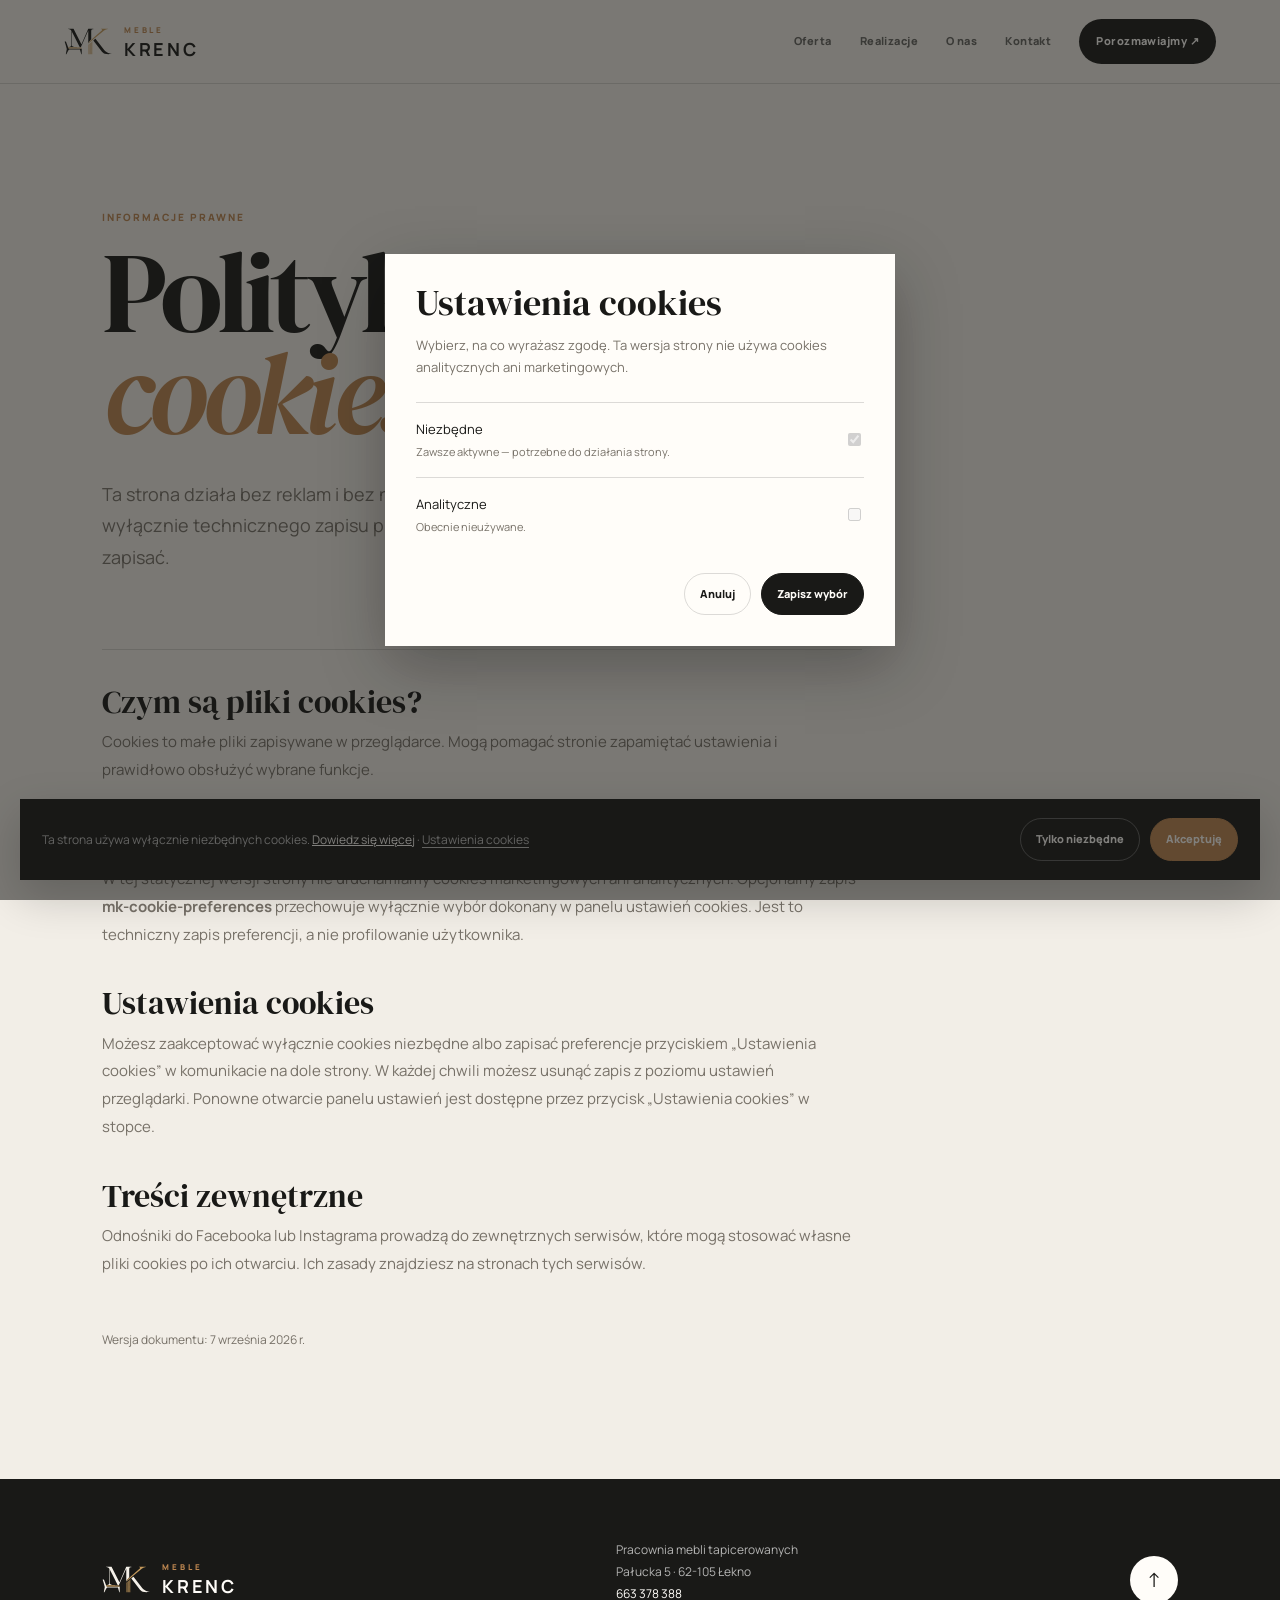
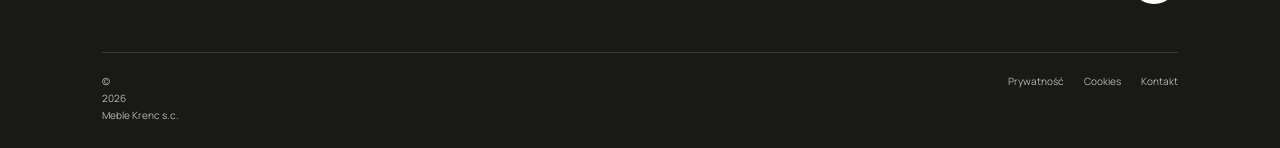
==== cookies.html @ d619978a "create editorial proposal" ====
<!doctype html>
<html lang="pl">
<head>
  <meta charset="utf-8" /><meta name="viewport" content="width=device-width, initial-scale=1" /><meta name="theme-color" content="#f2eee7" />
  <title>Cookies — Meble Krenc</title><link rel="icon" href="assets/favicon.svg" type="image/svg+xml" /><link rel="stylesheet" href="style.css" /><script defer src="app.js"></script>
</head>
<body>
  <a class="skip" href="#main">Przejdź do treści</a>
  <header class="header"><a class="brand" href="index.html" aria-label="Meble Krenc — strona główna"><img src="assets/logo.svg" alt="" /><span><small>MEBLE</small><strong>KRENC</strong></span></a><button class="menu" type="button" aria-expanded="false" aria-controls="nav"><i></i><i></i><span class="sr-only">Menu</span></button><nav id="nav" class="nav" aria-label="Główna nawigacja"><a href="oferta.html">Oferta</a><a href="realizacje.html">Realizacje</a><a href="o-nas.html">O nas</a><a href="kontakt.html">Kontakt</a><a class="nav-cta" href="kontakt.html">Porozmawiajmy <b>↗</b></a></nav></header>
  <main id="main" class="legal section"><p class="section-kicker">Informacje prawne</p><h1>Polityka<br /><em>cookies.</em></h1><p class="legal-lead">Ta strona działa bez reklam i bez narzędzi analitycznych. Używamy wyłącznie technicznego zapisu preferencji, jeśli zdecydujesz się je zapisać.</p><div class="legal-body"><h2>Czym są pliki cookies?</h2><p>Cookies to małe pliki zapisywane w przeglądarce. Mogą pomagać stronie zapamiętać ustawienia i prawidłowo obsłużyć wybrane funkcje.</p><h2>Jakich cookies używamy?</h2><p>W tej statycznej wersji strony nie uruchamiamy cookies marketingowych ani analitycznych. Opcjonalny zapis <strong>mk-cookie-preferences</strong> przechowuje wyłącznie wybór dokonany w panelu ustawień cookies. Jest to techniczny zapis preferencji, a nie profilowanie użytkownika.</p><h2>Ustawienia cookies</h2><p>Możesz zaakceptować wyłącznie cookies niezbędne albo zapisać preferencje przyciskiem „Ustawienia cookies” w komunikacie na dole strony. W każdej chwili możesz usunąć zapis z poziomu ustawień przeglądarki. Ponowne otwarcie panelu ustawień jest dostępne przez przycisk „Ustawienia cookies” w stopce.</p><h2>Treści zewnętrzne</h2><p>Odnośniki do Facebooka lub Instagrama prowadzą do zewnętrznych serwisów, które mogą stosować własne pliki cookies po ich otwarciu. Ich zasady znajdziesz na stronach tych serwisów.</p><p class="legal-date">Wersja dokumentu: 7 września 2026 r.</p></div></main>
  <footer class="footer"><div class="footer-top"><a class="brand footer-brand" href="index.html"><img src="assets/logo-light.svg" alt="" /><span><small>MEBLE</small><strong>KRENC</strong></span></a><p>Pracownia mebli tapicerowanych<br />Pałucka 5 · 62-105 Łekno<br /><a href="tel:+48663378388">663 378 388</a></p><a class="footer-arrow" href="#main" aria-label="Wróć na górę">↑</a></div><div class="footer-bottom"><span>© <span data-year></span> Meble Krenc s.c.</span><span><a href="polityka-prywatnosci.html">Prywatność</a><a href="cookies.html">Cookies</a><a href="kontakt.html">Kontakt</a></span></div></footer>
</body>
</html>
---- style.css ----
@import url('https://fonts.googleapis.com/css2?family=DM+Serif+Display:ital@0;1&family=Manrope:wght@400;500;600;700;800&display=swap');
:root{--ink:#191917;--cream:#f2eee7;--paper:#e8e1d6;--white:#fffdf9;--gold:#bd8650;--muted:#777168;--line:rgba(25,25,23,.15);--display:'DM Serif Display',Georgia,serif;--body:'Manrope',Arial,sans-serif}*{box-sizing:border-box}html{scroll-behavior:smooth}body{margin:0;color:var(--ink);background:var(--cream);font:15px/1.7 var(--body);-webkit-font-smoothing:antialiased}body.menu-open{overflow:hidden}img{display:block;width:100%;max-width:100%}a{color:inherit;text-decoration:none}button{font:inherit;cursor:pointer}.skip{position:fixed;z-index:20;top:-60px;left:18px;padding:10px 14px;color:#fff;background:var(--ink)}.skip:focus{top:18px}.sr-only{position:absolute;width:1px;height:1px;overflow:hidden;clip:rect(0,0,0,0)}.header{height:84px;position:sticky;top:0;z-index:10;display:flex;align-items:center;justify-content:space-between;padding:0 clamp(24px,5vw,72px);background:rgba(242,238,231,.94);border-bottom:1px solid var(--line);backdrop-filter:blur(16px)}.brand{display:inline-flex;align-items:center;gap:12px}.brand>img{width:48px;height:50px;object-fit:contain}.brand>span{display:flex;flex-direction:column;line-height:1}.brand small{color:var(--gold);font-size:8px;font-weight:800;letter-spacing:.35em}.brand strong{margin-top:6px;font-size:18px;letter-spacing:.15em}.nav{display:flex;align-items:center;gap:28px;font-size:11px;font-weight:800;letter-spacing:.04em}.nav>a{opacity:.65;transition:.2s}.nav>a:hover,.nav>a:focus-visible{opacity:1;color:var(--gold)}.nav-cta{padding:13px 17px!important;color:var(--white)!important;background:var(--ink);border-radius:999px;opacity:1!important}.nav-cta:hover{color:var(--white)!important;background:var(--gold)}.menu{display:none;width:44px;height:44px;padding:0;border:0;border-radius:50%;background:var(--ink)}.menu i{display:block;width:16px;height:1px;margin:5px auto;background:var(--white);transition:.2s}.menu[aria-expanded=true] i:first-child{transform:translateY(3px) rotate(45deg)}.menu[aria-expanded=true] i:nth-child(2){transform:translateY(-3px) rotate(-45deg)}.hero{display:grid;grid-template-columns:minmax(0,.9fr) minmax(420px,1.1fr);gap:clamp(30px,6vw,96px);align-items:stretch;min-height:calc(100svh - 84px);padding:clamp(52px,8vw,112px) clamp(24px,8vw,120px) 54px}.hero-copy{display:flex;flex-direction:column;justify-content:center;padding:0 0 30px}.eyebrow,.section-kicker{margin:0 0 20px;color:var(--gold);font-size:10px;font-weight:800;line-height:1;letter-spacing:.2em;text-transform:uppercase}.hero h1,.intro h2,.feature h2,.gallery-head h2,.cta h2{margin:0;font:400 clamp(60px,7.8vw,118px)/.9 var(--display);letter-spacing:-.045em}.hero h1 em,.intro h2 em,.feature h2 em,.gallery-head h2 em,.cta h2 em{color:var(--gold);font-style:italic}.lead{max-width:470px;margin:30px 0 0;color:var(--muted);font-size:16px;line-height:1.8}.actions{display:flex;align-items:center;flex-wrap:wrap;gap:22px;margin-top:34px}.button,.text-button{display:inline-flex;align-items:center;justify-content:center;gap:14px;font-size:11px;font-weight:800;letter-spacing:.02em}.button{min-height:52px;padding:15px 20px;border-radius:999px}.button b,.text-button b{font-size:17px;font-weight:400}.dark-button{color:var(--white);background:var(--ink)}.dark-button:hover{background:var(--gold)}.text-button{padding-bottom:5px;border-bottom:1px solid currentColor}.text-button:hover{color:var(--gold)}.hero-image{position:relative;min-height:540px;overflow:hidden;margin:0;background:var(--paper)}.hero-image img{height:100%;object-fit:cover}.hero-image:after{content:'';position:absolute;inset:0;background:linear-gradient(180deg,transparent 55%,rgba(16,16,14,.78))}.hero-image figcaption{position:absolute;z-index:1;right:28px;bottom:22px;left:28px;display:flex;justify-content:space-between;gap:20px;color:var(--white);font-size:10px}.hero-image figcaption strong{font-size:12px}.factbar{display:grid;grid-template-columns:repeat(4,1fr);border-top:1px solid var(--line);border-bottom:1px solid var(--line);margin:0 clamp(24px,8vw,120px)}.factbar span{padding:21px 22px;border-right:1px solid var(--line);font-size:11px}.factbar span:last-child{border-right:0}.factbar b{display:block;margin-bottom:5px;color:var(--gold);font-size:10px}.section{padding:clamp(82px,10vw,150px) clamp(24px,8vw,120px)}.intro-grid{display:grid;grid-template-columns:1.1fr .9fr;gap:50px;align-items:end}.intro h2{font-size:clamp(58px,7vw,104px)}.copy{max-width:450px}.copy p,.feature-copy>p,.gallery-head>p{margin:0;color:var(--muted);font-size:15px;line-height:1.85}.copy .text-button{margin-top:28px}.dark-section{color:var(--white);background:var(--ink)}.dark-section .section-kicker{color:#e2b27c}.service-grid{display:grid;grid-template-columns:repeat(3,1fr);margin-top:42px;border-top:1px solid rgba(255,255,255,.18);border-bottom:1px solid rgba(255,255,255,.18)}.service-grid article{min-height:300px;padding:26px 28px 25px 0;border-right:1px solid rgba(255,255,255,.18);display:flex;flex-direction:column}.service-grid article+article{padding-left:28px}.service-grid article:last-child{border:0}.service-grid article>span{color:#e2b27c;font-size:11px;font-weight:800}.service-grid h3{margin:68px 0 14px;font:400 42px/1 var(--display)}.service-grid p{max-width:310px;margin:0;color:rgba(255,255,255,.62);font-size:13px;line-height:1.75}.service-grid a{display:flex;justify-content:space-between;margin-top:auto;padding-top:22px;border-top:1px solid rgba(255,255,255,.18);font-size:11px;font-weight:800}.service-grid a b{font-size:16px;font-weight:400}.service-grid a:hover{color:#e2b27c}.feature{display:grid;grid-template-columns:1.15fr .85fr;gap:clamp(38px,8vw,120px);align-items:center}.feature-image{height:min(600px,55vw);overflow:hidden;margin:0;background:var(--paper)}.feature-image img{height:100%;object-fit:cover}.feature-copy{max-width:470px}.feature h2{margin-bottom:25px;font-size:clamp(58px,6.4vw,96px)}.feature-copy .button{margin-top:31px}.outline-button{border:1px solid var(--ink)}.outline-button:hover{color:var(--white);background:var(--ink)}.gallery-section{background:var(--paper)}.gallery-head{display:flex;justify-content:space-between;align-items:end;gap:40px;margin-bottom:48px}.gallery-head h2{font-size:clamp(58px,6.4vw,94px)}.gallery-head>p{max-width:350px}.gallery-grid{display:grid;grid-template-columns:1.15fr .85fr .85fr;grid-template-rows:260px 260px;gap:14px}.gallery-grid a{position:relative;overflow:hidden;background:var(--cream)}.gallery-grid a:first-child{grid-row:1 / 3}.gallery-grid a:nth-child(4){grid-column:2 / 4}.gallery-grid img{height:100%;object-fit:cover;transition:transform .5s}.gallery-grid a:hover img{transform:scale(1.045)}.gallery-grid span{position:absolute;top:13px;left:13px;padding:6px 8px;color:var(--ink);background:var(--white);font-size:10px;font-weight:800}.cta{display:flex;align-items:end;justify-content:space-between;gap:40px;padding:clamp(76px,9vw,130px) clamp(24px,8vw,120px);color:var(--white);background:var(--gold)}.cta h2{font-size:clamp(58px,7.4vw,112px)}.cta .light{color:var(--white)}.light-button{color:var(--ink);background:var(--white);margin-bottom:7px}.light-button:hover{background:var(--ink);color:var(--white)}.footer{padding:60px clamp(24px,8vw,120px) 24px;color:rgba(255,255,255,.68);background:var(--ink)}.footer-top{display:grid;grid-template-columns:1fr 1fr auto;gap:50px;align-items:end;padding-bottom:48px}.footer-brand{color:var(--white)}.footer-brand strong{font-size:18px}.footer-top p{margin:0;font-size:12px;line-height:1.8}.footer-top p a{color:var(--white)}.footer-arrow{width:48px;height:48px;display:grid;place-items:center;border-radius:50%;color:var(--ink);background:var(--white);font-size:20px}.footer-bottom{display:flex;justify-content:space-between;gap:24px;padding-top:20px;border-top:1px solid rgba(255,255,255,.13);font-size:10px}.footer-bottom span:last-child{display:flex;gap:20px}.footer-bottom a:hover{color:#e2b27c}.lightbox{position:fixed;z-index:30;inset:0;display:grid;place-items:center;padding:5vw;background:rgba(14,14,13,.9)}.lightbox[hidden]{display:none}.lightbox img{width:auto;max-width:90vw;height:auto;max-height:86vh;object-fit:contain}.lightbox button{position:absolute;top:22px;right:28px;border:0;color:#fff;background:none;font-size:38px;font-weight:200}@keyframes rise{to{opacity:1;transform:none}}.reveal{opacity:0;transform:translateY(20px);animation:rise .7s .1s ease forwards}.reveal-late{animation-delay:.2s}
@media(max-width:900px){.header{height:74px}.hero{grid-template-columns:1fr;min-height:0;padding:60px 32px 42px}.hero-copy{padding-bottom:0}.hero-image{height:min(630px,92vw);min-height:0}.factbar{grid-template-columns:1fr 1fr;margin:0 32px}.factbar span:nth-child(2){border-right:0}.factbar span:nth-child(-n+2){border-bottom:1px solid var(--line)}.intro-grid,.feature{grid-template-columns:1fr;gap:36px}.feature-image{height:min(560px,100vw)}.service-grid{grid-template-columns:1fr}.service-grid article,.service-grid article+article{min-height:0;padding:27px 0;border-right:0;border-bottom:1px solid rgba(255,255,255,.18)}.service-grid h3{margin-top:45px}.gallery-head{align-items:start;flex-direction:column}.gallery-grid{grid-template-columns:1fr 1fr;grid-template-rows:260px 190px 190px}.gallery-grid a:first-child{grid-column:1 / 3;grid-row:auto}.gallery-grid a:nth-child(4){grid-column:auto}.cta{align-items:start;flex-direction:column}.footer-top{grid-template-columns:1fr auto}.footer-top p{grid-column:1 / 3}}
@media(max-width:680px){.header{padding:0 18px}.brand>img{width:42px;height:46px}.brand strong{font-size:16px}.menu{display:block}.nav{position:fixed;z-index:9;inset:74px 0 0;display:flex;align-items:stretch;flex-direction:column;gap:0;padding:22px;background:var(--cream);visibility:hidden;opacity:0;pointer-events:none;transform:translateX(100%);transition:.25s}.nav.is-open{visibility:visible;opacity:1;pointer-events:auto;transform:none}.nav>a{padding:18px 0;border-bottom:1px solid var(--line);font-size:18px;opacity:1}.nav-cta{margin-top:22px;text-align:center}.hero{padding:54px 18px 34px}.hero h1{font-size:clamp(58px,16vw,78px)}.lead{font-size:14px}.actions{align-items:stretch;flex-direction:column;max-width:300px;gap:16px}.actions .button{width:100%}.factbar{margin:0 18px}.factbar span{padding:16px 13px;font-size:10px}.section{padding:78px 18px}.intro h2,.feature h2,.gallery-head h2,.cta h2{font-size:clamp(53px,15vw,74px)}.service-grid{margin-top:32px}.feature-image{height:390px}.gallery-grid{grid-template-rows:240px 150px 150px;gap:10px}.gallery-grid span{top:8px;left:8px}.cta{padding:76px 18px}.footer{padding:48px 18px 22px}.footer-top{grid-template-columns:1fr;gap:25px;padding-bottom:34px}.footer-top p{grid-column:auto}.footer-bottom{align-items:start;flex-direction:column;gap:14px}.footer-bottom span:last-child{flex-wrap:wrap;gap:10px 16px}}
@media(prefers-reduced-motion:reduce){html{scroll-behavior:auto}.reveal{animation:none;opacity:1;transform:none}.gallery-grid img{transition:none}}
.legal{min-height:calc(100vh - 84px)}.legal h1{margin:0;font:400 clamp(66px,9vw,132px)/.88 var(--display);letter-spacing:-.05em}.legal h1 em{color:var(--gold);font-style:italic}.legal-lead{max-width:620px;margin:34px 0 0;color:var(--muted);font-size:18px;line-height:1.75}.legal-body{max-width:760px;margin:76px 0 0;padding-top:35px;border-top:1px solid var(--line)}.legal-body h2{margin:38px 0 8px;font:400 32px/1.1 var(--display)}.legal-body h2:first-child{margin-top:0}.legal-body p{margin:0;color:var(--muted);line-height:1.85}.legal-body a{color:var(--gold);text-decoration:underline;text-underline-offset:3px}.legal-date{margin-top:52px!important;font-size:12px}.cookie-bar{position:fixed;z-index:25;right:20px;bottom:20px;left:20px;display:flex;align-items:center;justify-content:space-between;gap:25px;padding:19px 22px;color:var(--white);background:var(--ink);box-shadow:0 16px 45px rgba(0,0,0,.2)}.cookie-bar[hidden],.cookie-dialog[hidden]{display:none}.cookie-bar p{margin:0;color:rgba(255,255,255,.72);font-size:12px;line-height:1.5}.cookie-bar p a{color:var(--white);text-decoration:underline}.cookie-actions{display:flex;flex:none;gap:10px}.cookie-actions button{padding:11px 15px;border:1px solid rgba(255,255,255,.3);border-radius:999px;color:var(--white);background:transparent;font-size:11px;font-weight:800}.cookie-actions button:last-child{border-color:var(--gold);background:var(--gold)}.cookie-settings{position:fixed;z-index:26;inset:0;display:grid;place-items:center;padding:20px;background:rgba(25,25,23,.55)}.cookie-dialog{width:min(510px,100%);padding:31px;color:var(--ink);background:var(--white);box-shadow:0 20px 60px rgba(0,0,0,.28)}.cookie-dialog h2{margin:0;font:400 36px/1 var(--display)}.cookie-dialog>p{margin:13px 0 24px;color:var(--muted);font-size:13px}.cookie-row{display:flex;align-items:center;justify-content:space-between;padding:15px 0;border-top:1px solid var(--line);font-size:13px}.cookie-row small{display:block;margin-top:3px;color:var(--muted);font-size:11px}.cookie-row input{accent-color:var(--gold)}.cookie-dialog .cookie-actions{justify-content:flex-end;margin-top:21px}.cookie-dialog .cookie-actions button{color:var(--ink);border-color:var(--line)}.cookie-dialog .cookie-actions button:last-child{color:var(--white);border-color:var(--ink);background:var(--ink)}.cookie-open{display:inline;border:0;padding:0;color:inherit;background:none;font:inherit;text-decoration:underline;text-underline-offset:3px}@media(max-width:680px){.legal h1{font-size:clamp(59px,17vw,82px)}.legal-lead{font-size:15px}.legal-body{margin-top:55px}.cookie-bar{right:12px;bottom:12px;left:12px;align-items:stretch;flex-direction:column;gap:16px;padding:17px}.cookie-actions{display:grid;grid-template-columns:1fr 1fr}.cookie-actions button{padding:12px 8px}.cookie-dialog{padding:24px}.cookie-dialog h2{font-size:31px}}
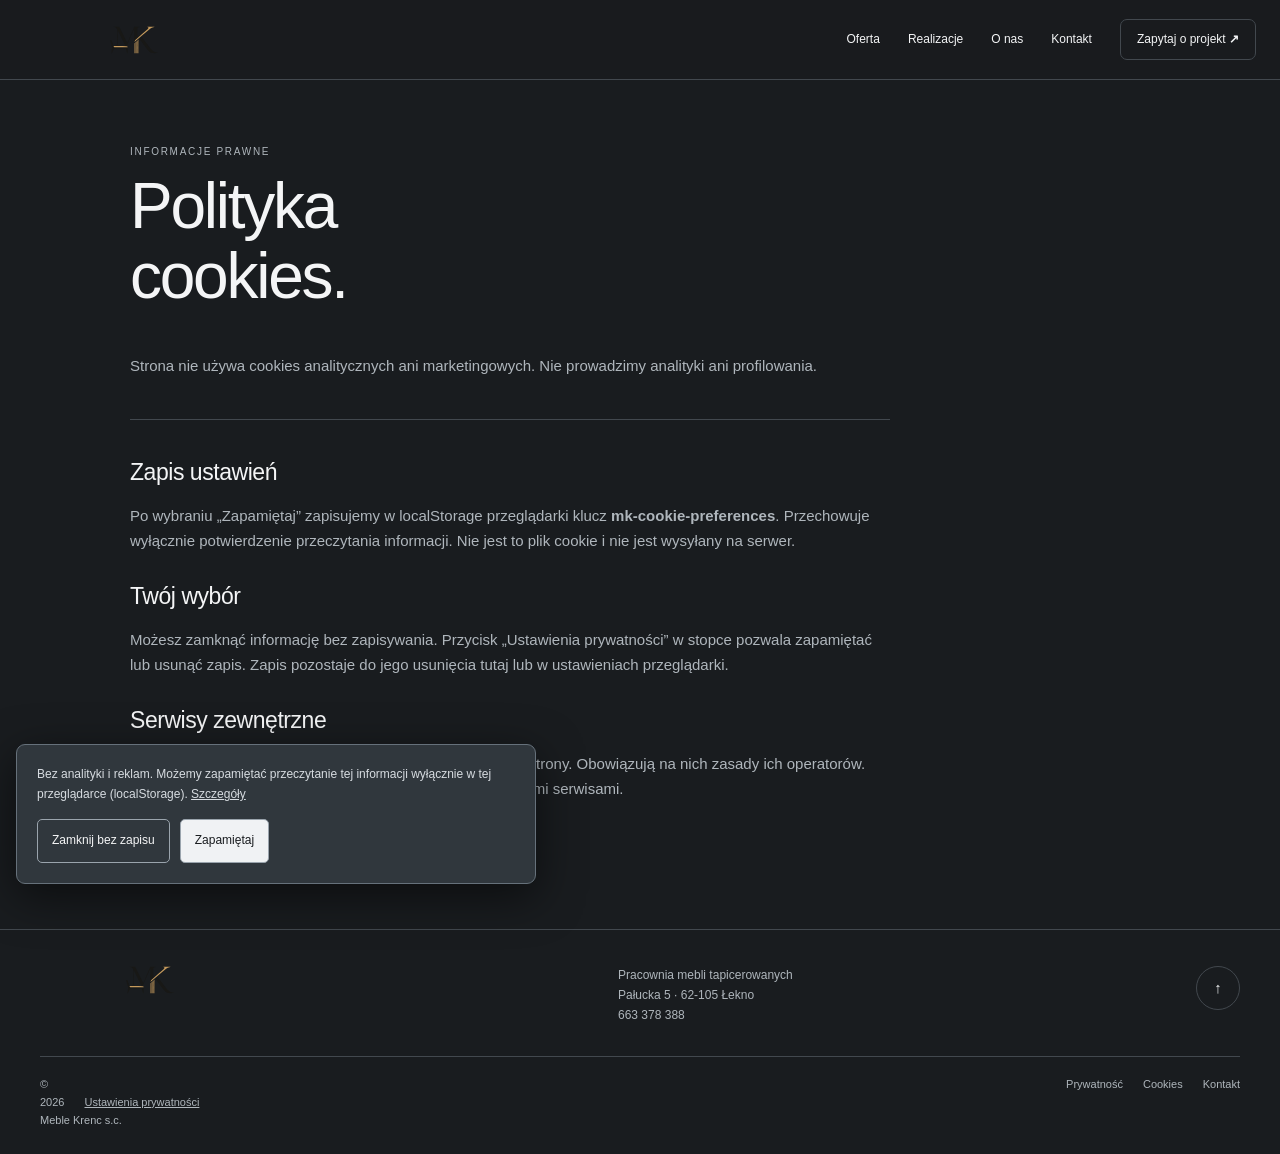
==== commit f599dd95: "Finalize editorial cookie page" ====
--- a/cookies.html
+++ b/cookies.html
@@ -1,13 +1,13 @@
 <!doctype html>
 <html lang="pl">
 <head>
-  <meta charset="utf-8" /><meta name="viewport" content="width=device-width, initial-scale=1" /><meta name="theme-color" content="#f2eee7" />
+  <meta charset="utf-8" /><meta name="viewport" content="width=device-width, initial-scale=1" /><meta name="theme-color" content="#191c1f" />
   <title>Cookies — Meble Krenc</title><link rel="icon" href="assets/favicon.svg" type="image/svg+xml" /><link rel="stylesheet" href="style.css" /><script defer src="app.js"></script>
 </head>
 <body>
   <a class="skip" href="#main">Przejdź do treści</a>
-  <header class="header"><a class="brand" href="index.html" aria-label="Meble Krenc — strona główna"><img src="assets/logo.svg" alt="" /><span><small>MEBLE</small><strong>KRENC</strong></span></a><button class="menu" type="button" aria-expanded="false" aria-controls="nav"><i></i><i></i><span class="sr-only">Menu</span></button><nav id="nav" class="nav" aria-label="Główna nawigacja"><a href="oferta.html">Oferta</a><a href="realizacje.html">Realizacje</a><a href="o-nas.html">O nas</a><a href="kontakt.html">Kontakt</a><a class="nav-cta" href="kontakt.html">Porozmawiajmy <b>↗</b></a></nav></header>
-  <main id="main" class="legal section"><p class="section-kicker">Informacje prawne</p><h1>Polityka<br /><em>cookies.</em></h1><p class="legal-lead">Ta strona działa bez reklam i bez narzędzi analitycznych. Używamy wyłącznie technicznego zapisu preferencji, jeśli zdecydujesz się je zapisać.</p><div class="legal-body"><h2>Czym są pliki cookies?</h2><p>Cookies to małe pliki zapisywane w przeglądarce. Mogą pomagać stronie zapamiętać ustawienia i prawidłowo obsłużyć wybrane funkcje.</p><h2>Jakich cookies używamy?</h2><p>W tej statycznej wersji strony nie uruchamiamy cookies marketingowych ani analitycznych. Opcjonalny zapis <strong>mk-cookie-preferences</strong> przechowuje wyłącznie wybór dokonany w panelu ustawień cookies. Jest to techniczny zapis preferencji, a nie profilowanie użytkownika.</p><h2>Ustawienia cookies</h2><p>Możesz zaakceptować wyłącznie cookies niezbędne albo zapisać preferencje przyciskiem „Ustawienia cookies” w komunikacie na dole strony. W każdej chwili możesz usunąć zapis z poziomu ustawień przeglądarki. Ponowne otwarcie panelu ustawień jest dostępne przez przycisk „Ustawienia cookies” w stopce.</p><h2>Treści zewnętrzne</h2><p>Odnośniki do Facebooka lub Instagrama prowadzą do zewnętrznych serwisów, które mogą stosować własne pliki cookies po ich otwarciu. Ich zasady znajdziesz na stronach tych serwisów.</p><p class="legal-date">Wersja dokumentu: 7 września 2026 r.</p></div></main>
-  <footer class="footer"><div class="footer-top"><a class="brand footer-brand" href="index.html"><img src="assets/logo-light.svg" alt="" /><span><small>MEBLE</small><strong>KRENC</strong></span></a><p>Pracownia mebli tapicerowanych<br />Pałucka 5 · 62-105 Łekno<br /><a href="tel:+48663378388">663 378 388</a></p><a class="footer-arrow" href="#main" aria-label="Wróć na górę">↑</a></div><div class="footer-bottom"><span>© <span data-year></span> Meble Krenc s.c.</span><span><a href="polityka-prywatnosci.html">Prywatność</a><a href="cookies.html">Cookies</a><a href="kontakt.html">Kontakt</a></span></div></footer>
+  <header class="header"><a class="brand" href="index.html" aria-label="Meble Krenc — strona główna"><img src="assets/logo.svg" alt="MEBLE KRENC" width="220" height="28"></a><button class="menu" type="button" aria-expanded="false" aria-controls="nav"><i></i><i></i><span class="sr-only">Menu</span></button><nav id="nav" class="nav" aria-label="Główna nawigacja"><a href="oferta.html">Oferta</a><a href="realizacje.html">Realizacje</a><a href="o-nas.html">O nas</a><a href="kontakt.html">Kontakt</a><a class="nav-cta" href="kontakt.html">Zapytaj o projekt <b>↗</b></a></nav></header>
+  <main id="main" class="legal section"><p class="section-kicker">Informacje prawne</p><h1>Polityka<br />cookies.</h1><p class="legal-lead">Strona nie używa cookies analitycznych ani marketingowych. Nie prowadzimy analityki ani profilowania.</p><div class="legal-body"><h2>Zapis ustawień</h2><p>Po wybraniu „Zapamiętaj” zapisujemy w localStorage przeglądarki klucz <strong>mk-cookie-preferences</strong>. Przechowuje wyłącznie potwierdzenie przeczytania informacji. Nie jest to plik cookie i nie jest wysyłany na serwer.</p><h2>Twój wybór</h2><p>Możesz zamknąć informację bez zapisywania. Przycisk „Ustawienia prywatności” w stopce pozwala zapamiętać lub usunąć zapis. Zapis pozostaje do jego usunięcia tutaj lub w ustawieniach przeglądarki.</p><h2>Serwisy zewnętrzne</h2><p>Linki do Facebooka i Unifora Interieur otwierają zewnętrzne strony. Obowiązują na nich zasady ich operatorów. Zdjęcia i czcionki na tej stronie nie wymagają połączenia z tymi serwisami.</p><p class="legal-date">Wersja dokumentu: 7 września 2026 r.</p></div></main>
+  <footer class="footer"><div class="footer-top"><a class="brand footer-brand" href="index.html"><img src="assets/logo.svg" alt="MEBLE KRENC" width="220" height="28"></a><p>Pracownia mebli tapicerowanych<br />Pałucka 5 · 62-105 Łekno<br /><a href="tel:+48663378388">663 378 388</a></p><a class="footer-arrow" href="#main" aria-label="Wróć na górę">↑</a></div><div class="footer-bottom"><span>© <span data-year></span> Meble Krenc s.c.</span><span><a href="polityka-prywatnosci.html">Prywatność</a><a href="cookies.html">Cookies</a><a href="kontakt.html">Kontakt</a></span></div></footer>
 </body>
 </html>
--- a/style.css
+++ b/style.css
@@ -1,6 +1,6 @@
-@import url('https://fonts.googleapis.com/css2?family=DM+Serif+Display:ital@0;1&family=Manrope:wght@400;500;600;700;800&display=swap');
-:root{--ink:#191917;--cream:#f2eee7;--paper:#e8e1d6;--white:#fffdf9;--gold:#bd8650;--muted:#777168;--line:rgba(25,25,23,.15);--display:'DM Serif Display',Georgia,serif;--body:'Manrope',Arial,sans-serif}*{box-sizing:border-box}html{scroll-behavior:smooth}body{margin:0;color:var(--ink);background:var(--cream);font:15px/1.7 var(--body);-webkit-font-smoothing:antialiased}body.menu-open{overflow:hidden}img{display:block;width:100%;max-width:100%}a{color:inherit;text-decoration:none}button{font:inherit;cursor:pointer}.skip{position:fixed;z-index:20;top:-60px;left:18px;padding:10px 14px;color:#fff;background:var(--ink)}.skip:focus{top:18px}.sr-only{position:absolute;width:1px;height:1px;overflow:hidden;clip:rect(0,0,0,0)}.header{height:84px;position:sticky;top:0;z-index:10;display:flex;align-items:center;justify-content:space-between;padding:0 clamp(24px,5vw,72px);background:rgba(242,238,231,.94);border-bottom:1px solid var(--line);backdrop-filter:blur(16px)}.brand{display:inline-flex;align-items:center;gap:12px}.brand>img{width:48px;height:50px;object-fit:contain}.brand>span{display:flex;flex-direction:column;line-height:1}.brand small{color:var(--gold);font-size:8px;font-weight:800;letter-spacing:.35em}.brand strong{margin-top:6px;font-size:18px;letter-spacing:.15em}.nav{display:flex;align-items:center;gap:28px;font-size:11px;font-weight:800;letter-spacing:.04em}.nav>a{opacity:.65;transition:.2s}.nav>a:hover,.nav>a:focus-visible{opacity:1;color:var(--gold)}.nav-cta{padding:13px 17px!important;color:var(--white)!important;background:var(--ink);border-radius:999px;opacity:1!important}.nav-cta:hover{color:var(--white)!important;background:var(--gold)}.menu{display:none;width:44px;height:44px;padding:0;border:0;border-radius:50%;background:var(--ink)}.menu i{display:block;width:16px;height:1px;margin:5px auto;background:var(--white);transition:.2s}.menu[aria-expanded=true] i:first-child{transform:translateY(3px) rotate(45deg)}.menu[aria-expanded=true] i:nth-child(2){transform:translateY(-3px) rotate(-45deg)}.hero{display:grid;grid-template-columns:minmax(0,.9fr) minmax(420px,1.1fr);gap:clamp(30px,6vw,96px);align-items:stretch;min-height:calc(100svh - 84px);padding:clamp(52px,8vw,112px) clamp(24px,8vw,120px) 54px}.hero-copy{display:flex;flex-direction:column;justify-content:center;padding:0 0 30px}.eyebrow,.section-kicker{margin:0 0 20px;color:var(--gold);font-size:10px;font-weight:800;line-height:1;letter-spacing:.2em;text-transform:uppercase}.hero h1,.intro h2,.feature h2,.gallery-head h2,.cta h2{margin:0;font:400 clamp(60px,7.8vw,118px)/.9 var(--display);letter-spacing:-.045em}.hero h1 em,.intro h2 em,.feature h2 em,.gallery-head h2 em,.cta h2 em{color:var(--gold);font-style:italic}.lead{max-width:470px;margin:30px 0 0;color:var(--muted);font-size:16px;line-height:1.8}.actions{display:flex;align-items:center;flex-wrap:wrap;gap:22px;margin-top:34px}.button,.text-button{display:inline-flex;align-items:center;justify-content:center;gap:14px;font-size:11px;font-weight:800;letter-spacing:.02em}.button{min-height:52px;padding:15px 20px;border-radius:999px}.button b,.text-button b{font-size:17px;font-weight:400}.dark-button{color:var(--white);background:var(--ink)}.dark-button:hover{background:var(--gold)}.text-button{padding-bottom:5px;border-bottom:1px solid currentColor}.text-button:hover{color:var(--gold)}.hero-image{position:relative;min-height:540px;overflow:hidden;margin:0;background:var(--paper)}.hero-image img{height:100%;object-fit:cover}.hero-image:after{content:'';position:absolute;inset:0;background:linear-gradient(180deg,transparent 55%,rgba(16,16,14,.78))}.hero-image figcaption{position:absolute;z-index:1;right:28px;bottom:22px;left:28px;display:flex;justify-content:space-between;gap:20px;color:var(--white);font-size:10px}.hero-image figcaption strong{font-size:12px}.factbar{display:grid;grid-template-columns:repeat(4,1fr);border-top:1px solid var(--line);border-bottom:1px solid var(--line);margin:0 clamp(24px,8vw,120px)}.factbar span{padding:21px 22px;border-right:1px solid var(--line);font-size:11px}.factbar span:last-child{border-right:0}.factbar b{display:block;margin-bottom:5px;color:var(--gold);font-size:10px}.section{padding:clamp(82px,10vw,150px) clamp(24px,8vw,120px)}.intro-grid{display:grid;grid-template-columns:1.1fr .9fr;gap:50px;align-items:end}.intro h2{font-size:clamp(58px,7vw,104px)}.copy{max-width:450px}.copy p,.feature-copy>p,.gallery-head>p{margin:0;color:var(--muted);font-size:15px;line-height:1.85}.copy .text-button{margin-top:28px}.dark-section{color:var(--white);background:var(--ink)}.dark-section .section-kicker{color:#e2b27c}.service-grid{display:grid;grid-template-columns:repeat(3,1fr);margin-top:42px;border-top:1px solid rgba(255,255,255,.18);border-bottom:1px solid rgba(255,255,255,.18)}.service-grid article{min-height:300px;padding:26px 28px 25px 0;border-right:1px solid rgba(255,255,255,.18);display:flex;flex-direction:column}.service-grid article+article{padding-left:28px}.service-grid article:last-child{border:0}.service-grid article>span{color:#e2b27c;font-size:11px;font-weight:800}.service-grid h3{margin:68px 0 14px;font:400 42px/1 var(--display)}.service-grid p{max-width:310px;margin:0;color:rgba(255,255,255,.62);font-size:13px;line-height:1.75}.service-grid a{display:flex;justify-content:space-between;margin-top:auto;padding-top:22px;border-top:1px solid rgba(255,255,255,.18);font-size:11px;font-weight:800}.service-grid a b{font-size:16px;font-weight:400}.service-grid a:hover{color:#e2b27c}.feature{display:grid;grid-template-columns:1.15fr .85fr;gap:clamp(38px,8vw,120px);align-items:center}.feature-image{height:min(600px,55vw);overflow:hidden;margin:0;background:var(--paper)}.feature-image img{height:100%;object-fit:cover}.feature-copy{max-width:470px}.feature h2{margin-bottom:25px;font-size:clamp(58px,6.4vw,96px)}.feature-copy .button{margin-top:31px}.outline-button{border:1px solid var(--ink)}.outline-button:hover{color:var(--white);background:var(--ink)}.gallery-section{background:var(--paper)}.gallery-head{display:flex;justify-content:space-between;align-items:end;gap:40px;margin-bottom:48px}.gallery-head h2{font-size:clamp(58px,6.4vw,94px)}.gallery-head>p{max-width:350px}.gallery-grid{display:grid;grid-template-columns:1.15fr .85fr .85fr;grid-template-rows:260px 260px;gap:14px}.gallery-grid a{position:relative;overflow:hidden;background:var(--cream)}.gallery-grid a:first-child{grid-row:1 / 3}.gallery-grid a:nth-child(4){grid-column:2 / 4}.gallery-grid img{height:100%;object-fit:cover;transition:transform .5s}.gallery-grid a:hover img{transform:scale(1.045)}.gallery-grid span{position:absolute;top:13px;left:13px;padding:6px 8px;color:var(--ink);background:var(--white);font-size:10px;font-weight:800}.cta{display:flex;align-items:end;justify-content:space-between;gap:40px;padding:clamp(76px,9vw,130px) clamp(24px,8vw,120px);color:var(--white);background:var(--gold)}.cta h2{font-size:clamp(58px,7.4vw,112px)}.cta .light{color:var(--white)}.light-button{color:var(--ink);background:var(--white);margin-bottom:7px}.light-button:hover{background:var(--ink);color:var(--white)}.footer{padding:60px clamp(24px,8vw,120px) 24px;color:rgba(255,255,255,.68);background:var(--ink)}.footer-top{display:grid;grid-template-columns:1fr 1fr auto;gap:50px;align-items:end;padding-bottom:48px}.footer-brand{color:var(--white)}.footer-brand strong{font-size:18px}.footer-top p{margin:0;font-size:12px;line-height:1.8}.footer-top p a{color:var(--white)}.footer-arrow{width:48px;height:48px;display:grid;place-items:center;border-radius:50%;color:var(--ink);background:var(--white);font-size:20px}.footer-bottom{display:flex;justify-content:space-between;gap:24px;padding-top:20px;border-top:1px solid rgba(255,255,255,.13);font-size:10px}.footer-bottom span:last-child{display:flex;gap:20px}.footer-bottom a:hover{color:#e2b27c}.lightbox{position:fixed;z-index:30;inset:0;display:grid;place-items:center;padding:5vw;background:rgba(14,14,13,.9)}.lightbox[hidden]{display:none}.lightbox img{width:auto;max-width:90vw;height:auto;max-height:86vh;object-fit:contain}.lightbox button{position:absolute;top:22px;right:28px;border:0;color:#fff;background:none;font-size:38px;font-weight:200}@keyframes rise{to{opacity:1;transform:none}}.reveal{opacity:0;transform:translateY(20px);animation:rise .7s .1s ease forwards}.reveal-late{animation-delay:.2s}
-@media(max-width:900px){.header{height:74px}.hero{grid-template-columns:1fr;min-height:0;padding:60px 32px 42px}.hero-copy{padding-bottom:0}.hero-image{height:min(630px,92vw);min-height:0}.factbar{grid-template-columns:1fr 1fr;margin:0 32px}.factbar span:nth-child(2){border-right:0}.factbar span:nth-child(-n+2){border-bottom:1px solid var(--line)}.intro-grid,.feature{grid-template-columns:1fr;gap:36px}.feature-image{height:min(560px,100vw)}.service-grid{grid-template-columns:1fr}.service-grid article,.service-grid article+article{min-height:0;padding:27px 0;border-right:0;border-bottom:1px solid rgba(255,255,255,.18)}.service-grid h3{margin-top:45px}.gallery-head{align-items:start;flex-direction:column}.gallery-grid{grid-template-columns:1fr 1fr;grid-template-rows:260px 190px 190px}.gallery-grid a:first-child{grid-column:1 / 3;grid-row:auto}.gallery-grid a:nth-child(4){grid-column:auto}.cta{align-items:start;flex-direction:column}.footer-top{grid-template-columns:1fr auto}.footer-top p{grid-column:1 / 3}}
-@media(max-width:680px){.header{padding:0 18px}.brand>img{width:42px;height:46px}.brand strong{font-size:16px}.menu{display:block}.nav{position:fixed;z-index:9;inset:74px 0 0;display:flex;align-items:stretch;flex-direction:column;gap:0;padding:22px;background:var(--cream);visibility:hidden;opacity:0;pointer-events:none;transform:translateX(100%);transition:.25s}.nav.is-open{visibility:visible;opacity:1;pointer-events:auto;transform:none}.nav>a{padding:18px 0;border-bottom:1px solid var(--line);font-size:18px;opacity:1}.nav-cta{margin-top:22px;text-align:center}.hero{padding:54px 18px 34px}.hero h1{font-size:clamp(58px,16vw,78px)}.lead{font-size:14px}.actions{align-items:stretch;flex-direction:column;max-width:300px;gap:16px}.actions .button{width:100%}.factbar{margin:0 18px}.factbar span{padding:16px 13px;font-size:10px}.section{padding:78px 18px}.intro h2,.feature h2,.gallery-head h2,.cta h2{font-size:clamp(53px,15vw,74px)}.service-grid{margin-top:32px}.feature-image{height:390px}.gallery-grid{grid-template-rows:240px 150px 150px;gap:10px}.gallery-grid span{top:8px;left:8px}.cta{padding:76px 18px}.footer{padding:48px 18px 22px}.footer-top{grid-template-columns:1fr;gap:25px;padding-bottom:34px}.footer-top p{grid-column:auto}.footer-bottom{align-items:start;flex-direction:column;gap:14px}.footer-bottom span:last-child{flex-wrap:wrap;gap:10px 16px}}
-@media(prefers-reduced-motion:reduce){html{scroll-behavior:auto}.reveal{animation:none;opacity:1;transform:none}.gallery-grid img{transition:none}}
-.legal{min-height:calc(100vh - 84px)}.legal h1{margin:0;font:400 clamp(66px,9vw,132px)/.88 var(--display);letter-spacing:-.05em}.legal h1 em{color:var(--gold);font-style:italic}.legal-lead{max-width:620px;margin:34px 0 0;color:var(--muted);font-size:18px;line-height:1.75}.legal-body{max-width:760px;margin:76px 0 0;padding-top:35px;border-top:1px solid var(--line)}.legal-body h2{margin:38px 0 8px;font:400 32px/1.1 var(--display)}.legal-body h2:first-child{margin-top:0}.legal-body p{margin:0;color:var(--muted);line-height:1.85}.legal-body a{color:var(--gold);text-decoration:underline;text-underline-offset:3px}.legal-date{margin-top:52px!important;font-size:12px}.cookie-bar{position:fixed;z-index:25;right:20px;bottom:20px;left:20px;display:flex;align-items:center;justify-content:space-between;gap:25px;padding:19px 22px;color:var(--white);background:var(--ink);box-shadow:0 16px 45px rgba(0,0,0,.2)}.cookie-bar[hidden],.cookie-dialog[hidden]{display:none}.cookie-bar p{margin:0;color:rgba(255,255,255,.72);font-size:12px;line-height:1.5}.cookie-bar p a{color:var(--white);text-decoration:underline}.cookie-actions{display:flex;flex:none;gap:10px}.cookie-actions button{padding:11px 15px;border:1px solid rgba(255,255,255,.3);border-radius:999px;color:var(--white);background:transparent;font-size:11px;font-weight:800}.cookie-actions button:last-child{border-color:var(--gold);background:var(--gold)}.cookie-settings{position:fixed;z-index:26;inset:0;display:grid;place-items:center;padding:20px;background:rgba(25,25,23,.55)}.cookie-dialog{width:min(510px,100%);padding:31px;color:var(--ink);background:var(--white);box-shadow:0 20px 60px rgba(0,0,0,.28)}.cookie-dialog h2{margin:0;font:400 36px/1 var(--display)}.cookie-dialog>p{margin:13px 0 24px;color:var(--muted);font-size:13px}.cookie-row{display:flex;align-items:center;justify-content:space-between;padding:15px 0;border-top:1px solid var(--line);font-size:13px}.cookie-row small{display:block;margin-top:3px;color:var(--muted);font-size:11px}.cookie-row input{accent-color:var(--gold)}.cookie-dialog .cookie-actions{justify-content:flex-end;margin-top:21px}.cookie-dialog .cookie-actions button{color:var(--ink);border-color:var(--line)}.cookie-dialog .cookie-actions button:last-child{color:var(--white);border-color:var(--ink);background:var(--ink)}.cookie-open{display:inline;border:0;padding:0;color:inherit;background:none;font:inherit;text-decoration:underline;text-underline-offset:3px}@media(max-width:680px){.legal h1{font-size:clamp(59px,17vw,82px)}.legal-lead{font-size:15px}.legal-body{margin-top:55px}.cookie-bar{right:12px;bottom:12px;left:12px;align-items:stretch;flex-direction:column;gap:16px;padding:17px}.cookie-actions{display:grid;grid-template-columns:1fr 1fr}.cookie-actions button{padding:12px 8px}.cookie-dialog{padding:24px}.cookie-dialog h2{font-size:31px}}
+:root{color-scheme:dark;--ink:#f4f5f6;--muted:#afb6bc;--line:#42484e;--panel:#24292e;--bg:#191c1f;font-family:Arial,Helvetica,sans-serif}*{box-sizing:border-box}html{scroll-behavior:smooth;scroll-padding-top:100px}body{margin:0;background:var(--bg);color:var(--ink);font:15px/1.65 Arial,Helvetica,sans-serif}a{color:inherit;text-decoration:none}button{font:inherit;cursor:pointer}img{display:block;max-width:100%;width:100%}figure{margin:0}h1,h2,h3,p{margin-top:0}h1,h2,h3{font-weight:500;line-height:1.1;letter-spacing:-.035em}h1{font-size:clamp(40px,5.7vw,76px)}h2{font-size:clamp(27px,3.2vw,42px)}h3{font-size:23px}em{font-style:normal}p{color:var(--muted)}a:hover{color:#fff}a:focus-visible,button:focus-visible,input:focus-visible{outline:2px solid #b9ddf5;outline-offset:5px}button{color:inherit}.skip{position:fixed;top:-100px;left:20px;background:white;color:black;padding:12px;z-index:100}.skip:focus{top:12px}.sr-only{position:absolute;width:1px;height:1px;overflow:hidden;clip:rect(0,0,0,0)}[hidden]{display:none!important}.header{position:sticky;top:0;z-index:10;height:80px;display:flex;justify-content:space-between;align-items:center;padding:0 max(24px,calc((100vw - 1240px)/2));background:#191c1ff5;border-bottom:1px solid var(--line)}.brand{display:inline-flex;align-items:center}.brand img{width:220px;height:28px}.brand>span{display:none}.nav{display:flex;align-items:center;gap:28px;font-size:12px}.nav a{padding:10px 0}.nav a[aria-current]{border-bottom:1px solid white}.nav-cta{border:1px solid var(--line);border-radius:7px;padding:10px 16px!important}.menu{display:none}.hero,.section,.page-hero,.cta,.footer{max-width:1320px;margin:auto;padding:64px 40px}.hero{display:grid;grid-template-columns:.9fr 1.1fr;gap:60px;align-items:center;padding-top:48px;padding-bottom:48px}.hero h1{margin:24px 0;font-size:clamp(48px,6.6vw,86px);line-height:.99}.hero h1 span{color:#afb6bc}.eyebrow,.section-kicker,.frame-label,.composition-note{font-size:10px;letter-spacing:.17em;text-transform:uppercase;color:var(--muted)}.lead{max-width:390px;font-size:15px}.actions{display:flex;flex-wrap:wrap;gap:20px;align-items:center;margin-top:28px}.button{display:inline-flex;align-items:center;justify-content:center;gap:24px;min-height:46px;padding:12px 18px;background:#edf0f2;color:#191c1f;border:1px solid #edf0f2;border-radius:7px;font-size:12px;font-weight:600}.button:hover{background:#cbd6df;color:#111}.text-button{font-size:12px;padding:10px 0;border-bottom:1px solid var(--line)}.photo-composition{position:relative;padding-bottom:100px}.frame-label{display:flex;justify-content:space-between;margin-bottom:12px}.hero-image{width:88%;padding:12px;border:1px solid var(--line);border-radius:3px;background:#22272b}.hero-image img{height:285px;object-fit:cover}.hero-image figcaption{display:flex;justify-content:space-between;font-size:10px;color:var(--muted);padding-top:12px;gap:12px}.inset-image{position:absolute;right:0;bottom:0;width:47%;padding:10px;background:#30363b;border:1px solid #596168;border-radius:3px 3px 28px 3px}.inset-image img{height:150px;object-fit:cover;border-radius:0 0 18px 0}.inset-image figcaption{font-size:9px;padding-top:7px}.composition-note{position:absolute;bottom:35px;left:0;font-size:9px}.factbar{display:grid;grid-template-columns:repeat(4,1fr);max-width:1240px;margin:auto;border-block:1px solid var(--line)}.factbar span{padding:18px 20px;font-size:11px;border-right:1px solid var(--line)}.factbar b{margin-right:18px;color:var(--muted);font-weight:400}.section-heading,.gallery-head{display:flex;justify-content:space-between;align-items:end;gap:25px;margin-bottom:28px}.section-heading h2{margin-bottom:0}.project-index{display:grid;grid-template-columns:1.15fr 1fr .85fr;gap:24px;align-items:start}.project-index>a:nth-child(2){margin-top:36px}.project-index>a:nth-child(3){margin-top:72px}.project-photo{padding:10px;border:1px solid var(--line);background:var(--panel);border-radius:4px}.project-photo img{height:220px;object-fit:cover}.project-caption{display:flex;gap:15px;align-items:center;border-bottom:1px solid var(--line);padding:14px 0;font-size:11px}.project-caption h3{font-size:13px;letter-spacing:0;margin:0;flex:1}.service-grid{display:grid;grid-template-columns:repeat(3,1fr);gap:16px}.service-grid article{display:flex;flex-direction:column;padding:26px;background:var(--panel);border:1px solid var(--line);border-radius:5px;scroll-margin-top:100px}.service-grid article>span,.steps b{font-size:10px;color:var(--muted);font-weight:400}.service-grid h3{margin:32px 0 16px}.service-grid p{font-size:13px;max-width:360px}.service-grid a{margin-top:auto;padding-top:20px;border-top:1px solid var(--line);font-size:12px}.cta{display:flex;align-items:center;justify-content:space-between;gap:30px;border-top:1px solid var(--line)}.cta h2{margin-bottom:14px}.cta p{margin-bottom:0}.cta .eyebrow{margin-bottom:15px}.footer{border-top:1px solid var(--line);padding-top:36px;padding-bottom:25px}.footer-top{display:grid;grid-template-columns:1fr 1fr auto;align-items:start;gap:24px;padding-bottom:30px}.footer-top p{font-size:12px;margin:0}.footer-arrow{border:1px solid var(--line);border-radius:50%;width:44px;height:44px;display:grid;place-items:center}.footer-bottom{display:flex;justify-content:space-between;gap:24px;padding-top:18px;border-top:1px solid var(--line);font-size:11px;color:var(--muted)}.footer-bottom span:last-child{display:flex;gap:20px;flex-wrap:wrap}.page-hero{padding-bottom:36px;border-bottom:1px solid var(--line)}.page-hero h1{max-width:850px;margin:20px 0}.page-hero>p:last-child{max-width:650px;margin-bottom:0}.feature,.two-col,.contact-grid{display:grid;grid-template-columns:1fr 1fr;gap:60px;align-items:start}.feature-image{padding:12px;border:1px solid var(--line);background:var(--panel);max-width:500px}.feature-image img{height:320px;object-fit:cover}.feature-copy p{max-width:470px}.feature-copy .button{margin-top:20px}.steps article{border-top:1px solid var(--line);padding:22px 0}.steps h3{margin:10px 0;font-size:22px}.steps p{margin-bottom:0;font-size:14px}.dark-section>.steps{display:grid;grid-template-columns:repeat(3,1fr);gap:30px}.gallery-grid{display:grid;grid-template-columns:repeat(3,1fr);gap:26px;align-items:start}.gallery-grid>a{display:flex;flex-direction:column;border:1px solid var(--line);padding:10px;background:var(--panel);border-radius:4px}.gallery-grid img{height:230px;object-fit:cover}.gallery-grid span{padding:12px 0 2px;font-size:11px;letter-spacing:.08em}.gallery-grid span:after{content:' / Unifora Interieur ↗';color:var(--muted)}.gallery-grid>a:nth-child(3n+2){margin-top:30px}.contact-list{margin-top:30px}.contact-list>a,.contact-list>div{display:grid;grid-template-columns:1fr auto;padding:20px 0;border-top:1px solid var(--line)}.contact-list small{grid-column:1/-1;color:var(--muted);margin-bottom:8px}.contact-list strong{font-size:25px;font-weight:400;line-height:1.4}.contact-card{padding:36px;border:1px solid var(--line);background:var(--panel);border-radius:5px 5px 45px 5px}.contact-card h3{font-size:36px;margin-top:24px}.legal{max-width:1100px}.legal h1{font-size:clamp(38px,5vw,64px)}.legal-lead{max-width:700px}.legal-body{max-width:760px;border-top:1px solid var(--line);margin-top:40px;padding-top:10px}.legal-body h2{font-size:23px;margin-top:30px;letter-spacing:-.02em}.legal-body a{text-decoration:underline}.legal-date{font-size:12px;margin-top:32px}.cookie-bar{position:fixed;z-index:20;bottom:16px;left:16px;max-width:520px;padding:20px;background:#30373d;border:1px solid #66717b;border-radius:9px;box-shadow:0 12px 45px #0008}.cookie-bar p{font-size:12px;margin:0 0 14px;color:#d7dce1}.cookie-bar a,.cookie-open{text-decoration:underline}.cookie-actions{display:flex;gap:10px;flex-wrap:wrap}.cookie-actions button{padding:10px 14px;min-height:44px;border:1px solid #9aa4ad;border-radius:5px;background:transparent;font-size:12px}.cookie-actions button:last-child{background:#f0f2f4;color:#191c1f}.cookie-open{background:none;border:0;padding:0;color:inherit;font-size:inherit;cursor:pointer}.cookie-settings,.lightbox{position:fixed;inset:0;z-index:40;background:#080b0eea;display:grid;place-items:center;padding:24px}.cookie-dialog{width:min(510px,100%);max-height:90svh;overflow:auto;background:var(--panel);border:1px solid var(--line);border-radius:9px;padding:28px}.cookie-dialog h2{font-size:27px}.cookie-dialog p{font-size:13px}.cookie-row{display:flex;justify-content:space-between;gap:20px;padding:16px 0;border-top:1px solid var(--line);font-size:13px}.cookie-row small{display:block;color:var(--muted)}.cookie-dialog .cookie-actions{margin-top:20px}.lightbox img{width:auto;max-width:min(1100px,92vw);max-height:80svh;object-fit:contain}.lightbox button{position:absolute;right:20px;top:16px;width:48px;height:48px;font-size:28px;border:1px solid var(--line);background:var(--panel);border-radius:50%}.menu-open{overflow:hidden}
+@media(min-width:1500px){.hero{padding-top:64px;padding-bottom:64px}}
+@media(max-width:900px){.nav{gap:17px}.nav-cta{display:none}.hero{gap:25px}.hero,.section,.page-hero,.cta,.footer{padding-left:24px;padding-right:24px}.hero-image img{height:240px}.project-index{gap:15px}.project-photo img{height:180px}.service-grid article{padding:20px}.feature,.two-col,.contact-grid{gap:30px}.gallery-grid{grid-template-columns:repeat(2,1fr)}.gallery-grid>a:nth-child(3n+2){margin-top:0}.factbar{margin:0 24px}.factbar span{padding:15px 10px}.factbar b{margin-right:8px}}
+@media(max-width:640px){.header{height:68px;padding:0 20px}.brand img{width:185px}.menu{display:block;width:44px;height:44px;border:1px solid var(--line);border-radius:6px;background:var(--panel)}.menu i{display:block;width:18px;height:1px;background:white;margin:6px auto}.nav{position:fixed;top:68px;left:0;right:0;bottom:0;background:var(--bg);padding:24px;display:none;flex-direction:column;align-items:stretch;gap:0;overflow:auto}.nav.is-open{display:flex}.nav>a{font-size:22px;padding:19px 0;border-bottom:1px solid var(--line)}.nav .nav-cta{display:block;margin-top:24px;font-size:15px}.hero{grid-template-columns:1fr;padding:35px 20px;gap:32px}.hero h1{font-size:58px}.hero h1 br:nth-child(2){display:none}.lead{max-width:340px}.photo-composition{max-width:500px;width:100%;padding-bottom:85px}.hero-image img{height:220px}.inset-image img{height:110px}.composition-note{font-size:8px;bottom:25px}.hero-image figcaption{font-size:8px}.factbar{grid-template-columns:1fr 1fr;margin:0 20px}.factbar span{padding:14px 8px;font-size:10px}.factbar span:nth-child(-n+2){border-bottom:1px solid var(--line)}.section,.page-hero,.cta{padding:40px 20px}.section-heading{align-items:start;flex-direction:column;gap:12px}.project-index{grid-template-columns:1fr;gap:25px}.project-index>a:nth-child(n){margin:0}.project-photo img{height:230px}.service-grid,.feature,.two-col,.contact-grid,.dark-section>.steps{grid-template-columns:1fr;gap:20px}.service-grid h3{margin-top:20px}.feature-image img{height:250px}.gallery-grid{gap:14px}.gallery-grid img{height:145px}.gallery-grid span{font-size:9px;letter-spacing:0}.gallery-grid>a{padding:7px}.gallery-grid span:after{content:' / Unifora ↗'}.cta{align-items:start;flex-direction:column}.footer{padding:30px 20px}.footer-top{grid-template-columns:1fr auto}.footer-top p{grid-column:1;grid-row:2}.footer-arrow{grid-column:2;grid-row:1}.footer-bottom{flex-direction:column;gap:14px}.contact-card{padding:25px}.cookie-bar{right:12px;left:12px;bottom:12px;padding:16px}.cookie-dialog{padding:22px}.legal h1{overflow-wrap:anywhere}.legal-body h2{font-size:21px}}
+@media(prefers-reduced-motion:reduce){html{scroll-behavior:auto}*{animation:none!important;transition:none!important}}
+.source-note{font-size:11px;margin:16px 0 0;color:var(--muted)}.source-note a{text-decoration:underline}.category-nav{display:flex;gap:12px;flex-wrap:wrap;margin-top:28px}.category-nav a{border:1px solid var(--line);border-radius:6px;padding:10px 14px;font-size:12px}.category-nav a:hover{background:var(--panel)}
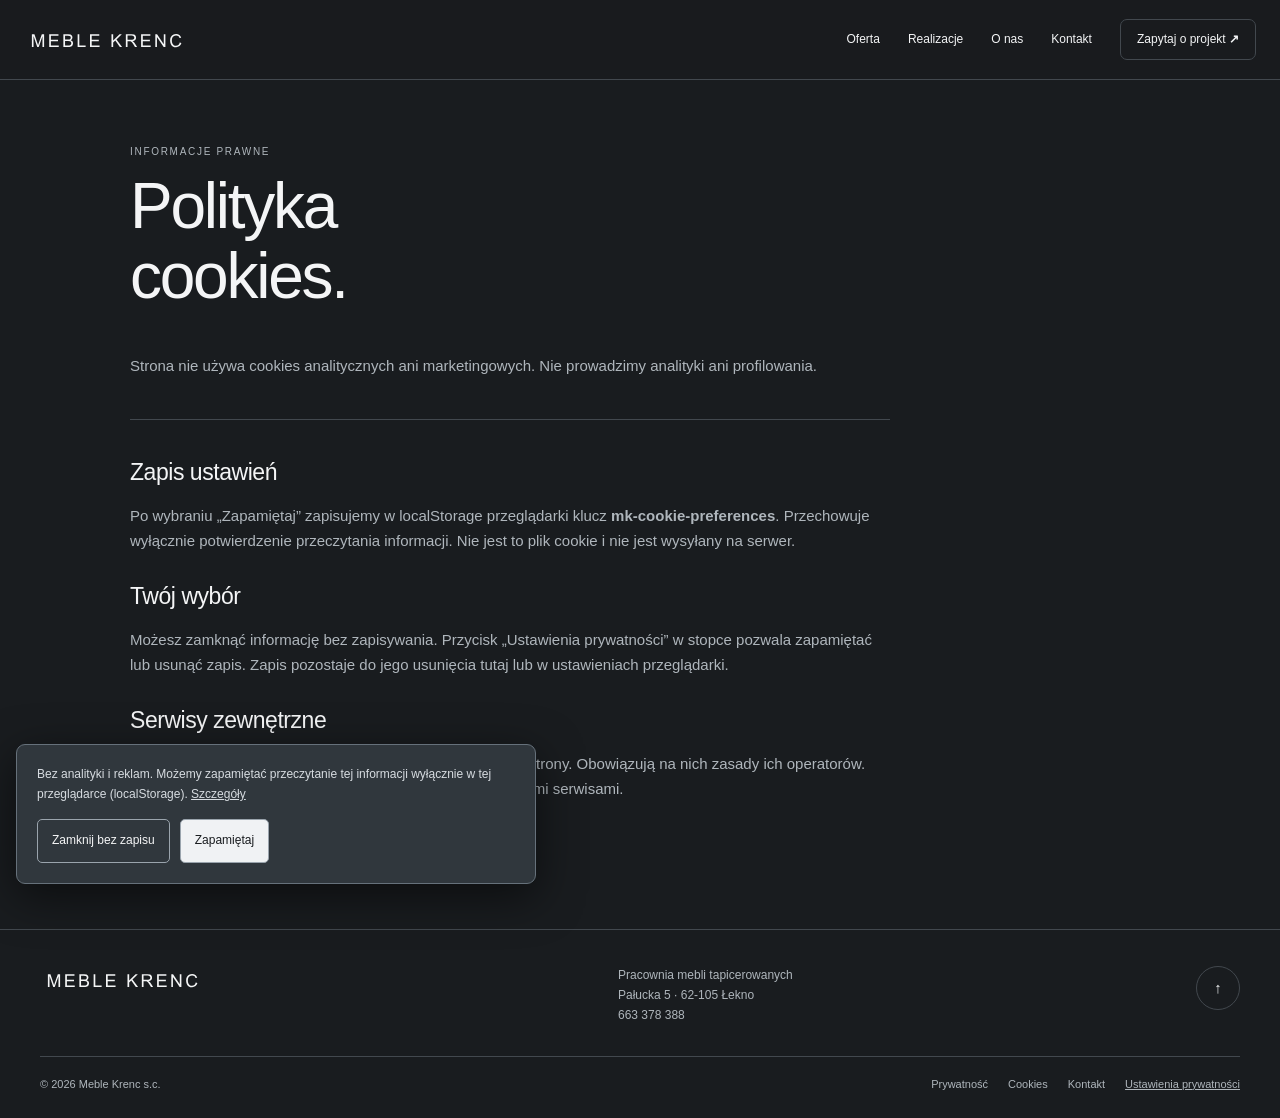
==== commit a99f97d9: "Refine portfolio browsing, mobile details and full Meble Krenc wordmark" ====
--- a/cookies.html
+++ b/cookies.html
@@ -2,12 +2,12 @@
 <html lang="pl">
 <head>
   <meta charset="utf-8" /><meta name="viewport" content="width=device-width, initial-scale=1" /><meta name="theme-color" content="#191c1f" />
-  <title>Cookies — Meble Krenc</title><link rel="icon" href="assets/favicon.svg" type="image/svg+xml" /><link rel="stylesheet" href="style.css" /><script defer src="app.js"></script>
+  <title>Cookies — Meble Krenc</title><link rel="icon" href="assets/favicon.svg" type="image/svg+xml" /><link rel="stylesheet" href="style.css?v=20260908-2" /><script defer src="app.js?v=20260908-2"></script>
 </head>
 <body>
   <a class="skip" href="#main">Przejdź do treści</a>
-  <header class="header"><a class="brand" href="index.html" aria-label="Meble Krenc — strona główna"><img src="assets/logo.svg" alt="MEBLE KRENC" width="220" height="28"></a><button class="menu" type="button" aria-expanded="false" aria-controls="nav"><i></i><i></i><span class="sr-only">Menu</span></button><nav id="nav" class="nav" aria-label="Główna nawigacja"><a href="oferta.html">Oferta</a><a href="realizacje.html">Realizacje</a><a href="o-nas.html">O nas</a><a href="kontakt.html">Kontakt</a><a class="nav-cta" href="kontakt.html">Zapytaj o projekt <b>↗</b></a></nav></header>
+  <header class="header"><a class="brand" href="index.html" aria-label="Meble Krenc — strona główna"><img src="assets/logo.svg?v=20260908-2" alt="MEBLE KRENC" width="220" height="28"></a><button class="menu" type="button" aria-expanded="false" aria-controls="nav"><i></i><i></i><span class="sr-only">Menu</span></button><nav id="nav" class="nav" aria-label="Główna nawigacja"><a href="oferta.html">Oferta</a><a href="realizacje.html">Realizacje</a><a href="o-nas.html">O nas</a><a href="kontakt.html">Kontakt</a><a class="nav-cta" href="kontakt.html">Zapytaj o projekt <b>↗</b></a></nav></header>
   <main id="main" class="legal section"><p class="section-kicker">Informacje prawne</p><h1>Polityka<br />cookies.</h1><p class="legal-lead">Strona nie używa cookies analitycznych ani marketingowych. Nie prowadzimy analityki ani profilowania.</p><div class="legal-body"><h2>Zapis ustawień</h2><p>Po wybraniu „Zapamiętaj” zapisujemy w localStorage przeglądarki klucz <strong>mk-cookie-preferences</strong>. Przechowuje wyłącznie potwierdzenie przeczytania informacji. Nie jest to plik cookie i nie jest wysyłany na serwer.</p><h2>Twój wybór</h2><p>Możesz zamknąć informację bez zapisywania. Przycisk „Ustawienia prywatności” w stopce pozwala zapamiętać lub usunąć zapis. Zapis pozostaje do jego usunięcia tutaj lub w ustawieniach przeglądarki.</p><h2>Serwisy zewnętrzne</h2><p>Linki do Facebooka i Unifora Interieur otwierają zewnętrzne strony. Obowiązują na nich zasady ich operatorów. Zdjęcia i czcionki na tej stronie nie wymagają połączenia z tymi serwisami.</p><p class="legal-date">Wersja dokumentu: 7 września 2026 r.</p></div></main>
-  <footer class="footer"><div class="footer-top"><a class="brand footer-brand" href="index.html"><img src="assets/logo.svg" alt="MEBLE KRENC" width="220" height="28"></a><p>Pracownia mebli tapicerowanych<br />Pałucka 5 · 62-105 Łekno<br /><a href="tel:+48663378388">663 378 388</a></p><a class="footer-arrow" href="#main" aria-label="Wróć na górę">↑</a></div><div class="footer-bottom"><span>© <span data-year></span> Meble Krenc s.c.</span><span><a href="polityka-prywatnosci.html">Prywatność</a><a href="cookies.html">Cookies</a><a href="kontakt.html">Kontakt</a></span></div></footer>
+  <footer class="footer"><div class="footer-top"><a class="brand footer-brand" href="index.html"><img src="assets/logo.svg?v=20260908-2" alt="MEBLE KRENC" width="220" height="28"></a><p>Pracownia mebli tapicerowanych<br />Pałucka 5 · 62-105 Łekno<br /><a href="tel:+48663378388">663 378 388</a></p><a class="footer-arrow" href="#main" aria-label="Wróć na górę">↑</a></div><div class="footer-bottom"><span>© <span data-year></span> Meble Krenc s.c.</span><span><a href="polityka-prywatnosci.html">Prywatność</a><a href="cookies.html">Cookies</a><a href="kontakt.html">Kontakt</a></span></div></footer>
 </body>
 </html>
--- a/style.css
+++ b/style.css
@@ -1,6 +1,7 @@
-:root{color-scheme:dark;--ink:#f4f5f6;--muted:#afb6bc;--line:#42484e;--panel:#24292e;--bg:#191c1f;font-family:Arial,Helvetica,sans-serif}*{box-sizing:border-box}html{scroll-behavior:smooth;scroll-padding-top:100px}body{margin:0;background:var(--bg);color:var(--ink);font:15px/1.65 Arial,Helvetica,sans-serif}a{color:inherit;text-decoration:none}button{font:inherit;cursor:pointer}img{display:block;max-width:100%;width:100%}figure{margin:0}h1,h2,h3,p{margin-top:0}h1,h2,h3{font-weight:500;line-height:1.1;letter-spacing:-.035em}h1{font-size:clamp(40px,5.7vw,76px)}h2{font-size:clamp(27px,3.2vw,42px)}h3{font-size:23px}em{font-style:normal}p{color:var(--muted)}a:hover{color:#fff}a:focus-visible,button:focus-visible,input:focus-visible{outline:2px solid #b9ddf5;outline-offset:5px}button{color:inherit}.skip{position:fixed;top:-100px;left:20px;background:white;color:black;padding:12px;z-index:100}.skip:focus{top:12px}.sr-only{position:absolute;width:1px;height:1px;overflow:hidden;clip:rect(0,0,0,0)}[hidden]{display:none!important}.header{position:sticky;top:0;z-index:10;height:80px;display:flex;justify-content:space-between;align-items:center;padding:0 max(24px,calc((100vw - 1240px)/2));background:#191c1ff5;border-bottom:1px solid var(--line)}.brand{display:inline-flex;align-items:center}.brand img{width:220px;height:28px}.brand>span{display:none}.nav{display:flex;align-items:center;gap:28px;font-size:12px}.nav a{padding:10px 0}.nav a[aria-current]{border-bottom:1px solid white}.nav-cta{border:1px solid var(--line);border-radius:7px;padding:10px 16px!important}.menu{display:none}.hero,.section,.page-hero,.cta,.footer{max-width:1320px;margin:auto;padding:64px 40px}.hero{display:grid;grid-template-columns:.9fr 1.1fr;gap:60px;align-items:center;padding-top:48px;padding-bottom:48px}.hero h1{margin:24px 0;font-size:clamp(48px,6.6vw,86px);line-height:.99}.hero h1 span{color:#afb6bc}.eyebrow,.section-kicker,.frame-label,.composition-note{font-size:10px;letter-spacing:.17em;text-transform:uppercase;color:var(--muted)}.lead{max-width:390px;font-size:15px}.actions{display:flex;flex-wrap:wrap;gap:20px;align-items:center;margin-top:28px}.button{display:inline-flex;align-items:center;justify-content:center;gap:24px;min-height:46px;padding:12px 18px;background:#edf0f2;color:#191c1f;border:1px solid #edf0f2;border-radius:7px;font-size:12px;font-weight:600}.button:hover{background:#cbd6df;color:#111}.text-button{font-size:12px;padding:10px 0;border-bottom:1px solid var(--line)}.photo-composition{position:relative;padding-bottom:100px}.frame-label{display:flex;justify-content:space-between;margin-bottom:12px}.hero-image{width:88%;padding:12px;border:1px solid var(--line);border-radius:3px;background:#22272b}.hero-image img{height:285px;object-fit:cover}.hero-image figcaption{display:flex;justify-content:space-between;font-size:10px;color:var(--muted);padding-top:12px;gap:12px}.inset-image{position:absolute;right:0;bottom:0;width:47%;padding:10px;background:#30363b;border:1px solid #596168;border-radius:3px 3px 28px 3px}.inset-image img{height:150px;object-fit:cover;border-radius:0 0 18px 0}.inset-image figcaption{font-size:9px;padding-top:7px}.composition-note{position:absolute;bottom:35px;left:0;font-size:9px}.factbar{display:grid;grid-template-columns:repeat(4,1fr);max-width:1240px;margin:auto;border-block:1px solid var(--line)}.factbar span{padding:18px 20px;font-size:11px;border-right:1px solid var(--line)}.factbar b{margin-right:18px;color:var(--muted);font-weight:400}.section-heading,.gallery-head{display:flex;justify-content:space-between;align-items:end;gap:25px;margin-bottom:28px}.section-heading h2{margin-bottom:0}.project-index{display:grid;grid-template-columns:1.15fr 1fr .85fr;gap:24px;align-items:start}.project-index>a:nth-child(2){margin-top:36px}.project-index>a:nth-child(3){margin-top:72px}.project-photo{padding:10px;border:1px solid var(--line);background:var(--panel);border-radius:4px}.project-photo img{height:220px;object-fit:cover}.project-caption{display:flex;gap:15px;align-items:center;border-bottom:1px solid var(--line);padding:14px 0;font-size:11px}.project-caption h3{font-size:13px;letter-spacing:0;margin:0;flex:1}.service-grid{display:grid;grid-template-columns:repeat(3,1fr);gap:16px}.service-grid article{display:flex;flex-direction:column;padding:26px;background:var(--panel);border:1px solid var(--line);border-radius:5px;scroll-margin-top:100px}.service-grid article>span,.steps b{font-size:10px;color:var(--muted);font-weight:400}.service-grid h3{margin:32px 0 16px}.service-grid p{font-size:13px;max-width:360px}.service-grid a{margin-top:auto;padding-top:20px;border-top:1px solid var(--line);font-size:12px}.cta{display:flex;align-items:center;justify-content:space-between;gap:30px;border-top:1px solid var(--line)}.cta h2{margin-bottom:14px}.cta p{margin-bottom:0}.cta .eyebrow{margin-bottom:15px}.footer{border-top:1px solid var(--line);padding-top:36px;padding-bottom:25px}.footer-top{display:grid;grid-template-columns:1fr 1fr auto;align-items:start;gap:24px;padding-bottom:30px}.footer-top p{font-size:12px;margin:0}.footer-arrow{border:1px solid var(--line);border-radius:50%;width:44px;height:44px;display:grid;place-items:center}.footer-bottom{display:flex;justify-content:space-between;gap:24px;padding-top:18px;border-top:1px solid var(--line);font-size:11px;color:var(--muted)}.footer-bottom span:last-child{display:flex;gap:20px;flex-wrap:wrap}.page-hero{padding-bottom:36px;border-bottom:1px solid var(--line)}.page-hero h1{max-width:850px;margin:20px 0}.page-hero>p:last-child{max-width:650px;margin-bottom:0}.feature,.two-col,.contact-grid{display:grid;grid-template-columns:1fr 1fr;gap:60px;align-items:start}.feature-image{padding:12px;border:1px solid var(--line);background:var(--panel);max-width:500px}.feature-image img{height:320px;object-fit:cover}.feature-copy p{max-width:470px}.feature-copy .button{margin-top:20px}.steps article{border-top:1px solid var(--line);padding:22px 0}.steps h3{margin:10px 0;font-size:22px}.steps p{margin-bottom:0;font-size:14px}.dark-section>.steps{display:grid;grid-template-columns:repeat(3,1fr);gap:30px}.gallery-grid{display:grid;grid-template-columns:repeat(3,1fr);gap:26px;align-items:start}.gallery-grid>a{display:flex;flex-direction:column;border:1px solid var(--line);padding:10px;background:var(--panel);border-radius:4px}.gallery-grid img{height:230px;object-fit:cover}.gallery-grid span{padding:12px 0 2px;font-size:11px;letter-spacing:.08em}.gallery-grid span:after{content:' / Unifora Interieur ↗';color:var(--muted)}.gallery-grid>a:nth-child(3n+2){margin-top:30px}.contact-list{margin-top:30px}.contact-list>a,.contact-list>div{display:grid;grid-template-columns:1fr auto;padding:20px 0;border-top:1px solid var(--line)}.contact-list small{grid-column:1/-1;color:var(--muted);margin-bottom:8px}.contact-list strong{font-size:25px;font-weight:400;line-height:1.4}.contact-card{padding:36px;border:1px solid var(--line);background:var(--panel);border-radius:5px 5px 45px 5px}.contact-card h3{font-size:36px;margin-top:24px}.legal{max-width:1100px}.legal h1{font-size:clamp(38px,5vw,64px)}.legal-lead{max-width:700px}.legal-body{max-width:760px;border-top:1px solid var(--line);margin-top:40px;padding-top:10px}.legal-body h2{font-size:23px;margin-top:30px;letter-spacing:-.02em}.legal-body a{text-decoration:underline}.legal-date{font-size:12px;margin-top:32px}.cookie-bar{position:fixed;z-index:20;bottom:16px;left:16px;max-width:520px;padding:20px;background:#30373d;border:1px solid #66717b;border-radius:9px;box-shadow:0 12px 45px #0008}.cookie-bar p{font-size:12px;margin:0 0 14px;color:#d7dce1}.cookie-bar a,.cookie-open{text-decoration:underline}.cookie-actions{display:flex;gap:10px;flex-wrap:wrap}.cookie-actions button{padding:10px 14px;min-height:44px;border:1px solid #9aa4ad;border-radius:5px;background:transparent;font-size:12px}.cookie-actions button:last-child{background:#f0f2f4;color:#191c1f}.cookie-open{background:none;border:0;padding:0;color:inherit;font-size:inherit;cursor:pointer}.cookie-settings,.lightbox{position:fixed;inset:0;z-index:40;background:#080b0eea;display:grid;place-items:center;padding:24px}.cookie-dialog{width:min(510px,100%);max-height:90svh;overflow:auto;background:var(--panel);border:1px solid var(--line);border-radius:9px;padding:28px}.cookie-dialog h2{font-size:27px}.cookie-dialog p{font-size:13px}.cookie-row{display:flex;justify-content:space-between;gap:20px;padding:16px 0;border-top:1px solid var(--line);font-size:13px}.cookie-row small{display:block;color:var(--muted)}.cookie-dialog .cookie-actions{margin-top:20px}.lightbox img{width:auto;max-width:min(1100px,92vw);max-height:80svh;object-fit:contain}.lightbox button{position:absolute;right:20px;top:16px;width:48px;height:48px;font-size:28px;border:1px solid var(--line);background:var(--panel);border-radius:50%}.menu-open{overflow:hidden}
+:root{color-scheme:dark;--ink:#f4f5f6;--muted:#afb6bc;--line:#42484e;--panel:#24292e;--bg:#191c1f;font-family:Arial,Helvetica,sans-serif}*{box-sizing:border-box}html{scroll-behavior:smooth;scroll-padding-top:100px}body{margin:0;background:var(--bg);color:var(--ink);font:15px/1.65 Arial,Helvetica,sans-serif}a{color:inherit;text-decoration:none}button{font:inherit;cursor:pointer}img{display:block;max-width:100%;width:100%}figure{margin:0}h1,h2,h3,p{margin-top:0}h1,h2,h3{font-weight:500;line-height:1.1;letter-spacing:-.035em}h1{font-size:clamp(40px,5.7vw,76px)}h2{font-size:clamp(27px,3.2vw,42px)}h3{font-size:23px}em{font-style:normal}p{color:var(--muted)}a:hover{color:#fff}a:focus-visible,button:focus-visible,input:focus-visible{outline:2px solid #b9ddf5;outline-offset:5px}button{color:inherit}.skip{position:fixed;top:-100px;left:20px;background:white;color:black;padding:12px;z-index:100}.skip:focus{top:12px}.sr-only{position:absolute;width:1px;height:1px;overflow:hidden;clip:rect(0,0,0,0)}[hidden]{display:none!important}.header{position:sticky;top:0;z-index:10;height:80px;display:flex;justify-content:space-between;align-items:center;padding:0 max(24px,calc((100vw - 1240px)/2));background:#191c1ff5;border-bottom:1px solid var(--line)}.brand{display:inline-flex;align-items:center}.brand img{width:220px;height:28px}.brand>span{display:none}.nav{display:flex;align-items:center;gap:28px;font-size:12px}.nav a{padding:10px 0}.nav a[aria-current]{border-bottom:1px solid white}.nav-cta{border:1px solid var(--line);border-radius:7px;padding:10px 16px!important}.menu{display:none}.hero,.section,.page-hero,.cta,.footer{max-width:1320px;margin:auto;padding:64px 40px}.hero{display:grid;grid-template-columns:.9fr 1.1fr;gap:60px;align-items:center;padding-top:48px;padding-bottom:48px}.hero h1{margin:24px 0;font-size:clamp(48px,6.6vw,86px);line-height:.99}.hero h1 span{color:#afb6bc}.eyebrow,.section-kicker,.frame-label,.composition-note{font-size:10px;letter-spacing:.17em;text-transform:uppercase;color:var(--muted)}.lead{max-width:390px;font-size:15px}.actions{display:flex;flex-wrap:wrap;gap:20px;align-items:center;margin-top:28px}.button{display:inline-flex;align-items:center;justify-content:center;gap:24px;min-height:46px;padding:12px 18px;background:#edf0f2;color:#191c1f;border:1px solid #edf0f2;border-radius:7px;font-size:12px;font-weight:600}.button:hover{background:#cbd6df;color:#111}.text-button{font-size:12px;padding:10px 0;border-bottom:1px solid var(--line)}.photo-composition{position:relative;padding-bottom:100px}.frame-label{display:flex;justify-content:space-between;margin-bottom:12px}.hero-image{width:88%;padding:12px;border:1px solid var(--line);border-radius:3px;background:#22272b}.hero-image img{height:285px;object-fit:cover}.hero-image figcaption{display:flex;justify-content:space-between;font-size:10px;color:var(--muted);padding-top:12px;gap:12px}.inset-image{position:absolute;right:0;bottom:0;width:47%;padding:10px;background:#30363b;border:1px solid #596168;border-radius:3px 3px 28px 3px}.inset-image img{height:150px;object-fit:cover;border-radius:0 0 18px 0}.inset-image figcaption{font-size:9px;padding-top:7px}.composition-note{position:absolute;bottom:35px;left:0;font-size:9px}.factbar{display:grid;grid-template-columns:repeat(4,1fr);max-width:1240px;margin:auto;border-block:1px solid var(--line)}.factbar span{padding:18px 20px;font-size:11px;border-right:1px solid var(--line)}.factbar b{margin-right:18px;color:var(--muted);font-weight:400}.section-heading,.gallery-head{display:flex;justify-content:space-between;align-items:end;gap:25px;margin-bottom:28px}.section-heading h2{margin-bottom:0}.project-index{display:grid;grid-template-columns:1.15fr 1fr .85fr;gap:24px;align-items:start}.project-index>a:nth-child(2){margin-top:36px}.project-index>a:nth-child(3){margin-top:72px}.project-photo{padding:10px;border:1px solid var(--line);background:var(--panel);border-radius:4px}.project-photo img{height:220px;object-fit:cover}.project-caption{display:flex;gap:15px;align-items:center;border-bottom:1px solid var(--line);padding:14px 0;font-size:11px}.project-caption h3{font-size:13px;letter-spacing:0;margin:0;flex:1}.service-grid{display:grid;grid-template-columns:repeat(3,1fr);gap:16px}.service-grid article{display:flex;flex-direction:column;padding:26px;background:var(--panel);border:1px solid var(--line);border-radius:5px;scroll-margin-top:100px}.service-grid article>span,.steps b{font-size:10px;color:var(--muted);font-weight:400}.service-grid h3{margin:32px 0 16px}.service-grid p{font-size:13px;max-width:360px}.service-grid a{margin-top:auto;padding-top:20px;border-top:1px solid var(--line);font-size:12px}.cta{display:flex;align-items:center;justify-content:space-between;gap:30px;border-top:1px solid var(--line)}.cta h2{margin-bottom:14px}.cta p{margin-bottom:0}.cta .eyebrow{margin-bottom:15px}.footer{border-top:1px solid var(--line);padding-top:36px;padding-bottom:25px}.footer-top{display:grid;grid-template-columns:1fr 1fr auto;align-items:start;gap:24px;padding-bottom:30px}.footer-top p{font-size:12px;margin:0}.footer-arrow{border:1px solid var(--line);border-radius:50%;width:44px;height:44px;display:grid;place-items:center}.footer-bottom{display:flex;justify-content:space-between;gap:24px;padding-top:18px;border-top:1px solid var(--line);font-size:11px;color:var(--muted)}.footer-bottom > span:last-child{display:flex;gap:20px;flex-wrap:wrap}.page-hero{padding-bottom:36px;border-bottom:1px solid var(--line)}.page-hero h1{max-width:850px;margin:20px 0}.page-hero>p:last-child{max-width:650px;margin-bottom:0}.feature,.two-col,.contact-grid{display:grid;grid-template-columns:1fr 1fr;gap:60px;align-items:start}.feature-image{padding:12px;border:1px solid var(--line);background:var(--panel);max-width:500px}.feature-image img{height:320px;object-fit:cover}.feature-copy p{max-width:470px}.feature-copy .button{margin-top:20px}.steps article{border-top:1px solid var(--line);padding:22px 0}.steps h3{margin:10px 0;font-size:22px}.steps p{margin-bottom:0;font-size:14px}.dark-section>.steps{display:grid;grid-template-columns:repeat(3,1fr);gap:30px}.gallery-grid{display:grid;grid-template-columns:repeat(3,1fr);gap:26px;align-items:start}.gallery-grid>a{display:flex;flex-direction:column;border:1px solid var(--line);padding:10px;background:var(--panel);border-radius:4px}.gallery-grid img{height:230px;object-fit:cover}.gallery-grid span{padding:12px 0 2px;font-size:11px;letter-spacing:.08em}.gallery-grid span:after{content:' / Unifora Interieur ↗';color:var(--muted)}.gallery-grid>a:nth-child(3n+2){margin-top:30px}.contact-list{margin-top:30px}.contact-list>a,.contact-list>div{display:grid;grid-template-columns:1fr auto;padding:20px 0;border-top:1px solid var(--line)}.contact-list small{grid-column:1/-1;color:var(--muted);margin-bottom:8px}.contact-list strong{font-size:25px;font-weight:400;line-height:1.4}.contact-card{padding:36px;border:1px solid var(--line);background:var(--panel);border-radius:5px 5px 45px 5px}.contact-card h3{font-size:36px;margin-top:24px}.legal{max-width:1100px}.legal h1{font-size:clamp(38px,5vw,64px)}.legal-lead{max-width:700px}.legal-body{max-width:760px;border-top:1px solid var(--line);margin-top:40px;padding-top:10px}.legal-body h2{font-size:23px;margin-top:30px;letter-spacing:-.02em}.legal-body a{text-decoration:underline}.legal-date{font-size:12px;margin-top:32px}.cookie-bar{position:fixed;z-index:20;bottom:16px;left:16px;max-width:520px;padding:20px;background:#30373d;border:1px solid #66717b;border-radius:9px;box-shadow:0 12px 45px #0008}.cookie-bar p{font-size:12px;margin:0 0 14px;color:#d7dce1}.cookie-bar a,.cookie-open{text-decoration:underline}.cookie-actions{display:flex;gap:10px;flex-wrap:wrap}.cookie-actions button{padding:10px 14px;min-height:44px;border:1px solid #9aa4ad;border-radius:5px;background:transparent;font-size:12px}.cookie-actions button:last-child{background:#f0f2f4;color:#191c1f}.cookie-open{background:none;border:0;padding:0;color:inherit;font-size:inherit;cursor:pointer}.cookie-settings,.lightbox{position:fixed;inset:0;z-index:40;background:#080b0eea;display:grid;place-items:center;padding:24px}.cookie-dialog{width:min(510px,100%);max-height:90svh;overflow:auto;background:var(--panel);border:1px solid var(--line);border-radius:9px;padding:28px}.cookie-dialog h2{font-size:27px}.cookie-dialog p{font-size:13px}.cookie-row{display:flex;justify-content:space-between;gap:20px;padding:16px 0;border-top:1px solid var(--line);font-size:13px}.cookie-row small{display:block;color:var(--muted)}.cookie-dialog .cookie-actions{margin-top:20px}.lightbox img{width:auto;max-width:min(1100px,92vw);max-height:80svh;object-fit:contain}.lightbox button{position:absolute;right:20px;top:16px;width:48px;height:48px;font-size:28px;border:1px solid var(--line);background:var(--panel);border-radius:50%}.menu-open{overflow:hidden}
 @media(min-width:1500px){.hero{padding-top:64px;padding-bottom:64px}}
 @media(max-width:900px){.nav{gap:17px}.nav-cta{display:none}.hero{gap:25px}.hero,.section,.page-hero,.cta,.footer{padding-left:24px;padding-right:24px}.hero-image img{height:240px}.project-index{gap:15px}.project-photo img{height:180px}.service-grid article{padding:20px}.feature,.two-col,.contact-grid{gap:30px}.gallery-grid{grid-template-columns:repeat(2,1fr)}.gallery-grid>a:nth-child(3n+2){margin-top:0}.factbar{margin:0 24px}.factbar span{padding:15px 10px}.factbar b{margin-right:8px}}
 @media(max-width:640px){.header{height:68px;padding:0 20px}.brand img{width:185px}.menu{display:block;width:44px;height:44px;border:1px solid var(--line);border-radius:6px;background:var(--panel)}.menu i{display:block;width:18px;height:1px;background:white;margin:6px auto}.nav{position:fixed;top:68px;left:0;right:0;bottom:0;background:var(--bg);padding:24px;display:none;flex-direction:column;align-items:stretch;gap:0;overflow:auto}.nav.is-open{display:flex}.nav>a{font-size:22px;padding:19px 0;border-bottom:1px solid var(--line)}.nav .nav-cta{display:block;margin-top:24px;font-size:15px}.hero{grid-template-columns:1fr;padding:35px 20px;gap:32px}.hero h1{font-size:58px}.hero h1 br:nth-child(2){display:none}.lead{max-width:340px}.photo-composition{max-width:500px;width:100%;padding-bottom:85px}.hero-image img{height:220px}.inset-image img{height:110px}.composition-note{font-size:8px;bottom:25px}.hero-image figcaption{font-size:8px}.factbar{grid-template-columns:1fr 1fr;margin:0 20px}.factbar span{padding:14px 8px;font-size:10px}.factbar span:nth-child(-n+2){border-bottom:1px solid var(--line)}.section,.page-hero,.cta{padding:40px 20px}.section-heading{align-items:start;flex-direction:column;gap:12px}.project-index{grid-template-columns:1fr;gap:25px}.project-index>a:nth-child(n){margin:0}.project-photo img{height:230px}.service-grid,.feature,.two-col,.contact-grid,.dark-section>.steps{grid-template-columns:1fr;gap:20px}.service-grid h3{margin-top:20px}.feature-image img{height:250px}.gallery-grid{gap:14px}.gallery-grid img{height:145px}.gallery-grid span{font-size:9px;letter-spacing:0}.gallery-grid>a{padding:7px}.gallery-grid span:after{content:' / Unifora ↗'}.cta{align-items:start;flex-direction:column}.footer{padding:30px 20px}.footer-top{grid-template-columns:1fr auto}.footer-top p{grid-column:1;grid-row:2}.footer-arrow{grid-column:2;grid-row:1}.footer-bottom{flex-direction:column;gap:14px}.contact-card{padding:25px}.cookie-bar{right:12px;left:12px;bottom:12px;padding:16px}.cookie-dialog{padding:22px}.legal h1{overflow-wrap:anywhere}.legal-body h2{font-size:21px}}
 @media(prefers-reduced-motion:reduce){html{scroll-behavior:auto}*{animation:none!important;transition:none!important}}
 .source-note{font-size:11px;margin:16px 0 0;color:var(--muted)}.source-note a{text-decoration:underline}.category-nav{display:flex;gap:12px;flex-wrap:wrap;margin-top:28px}.category-nav a{border:1px solid var(--line);border-radius:6px;padding:10px 14px;font-size:12px}.category-nav a:hover{background:var(--panel)}
+.lightbox img{max-height:calc(100dvh - 180px)}.lightbox-navigation{position:absolute;bottom:24px;left:50%;transform:translateX(-50%);display:flex;align-items:center;gap:24px}.lightbox-navigation button{position:static;width:44px;height:44px;font-size:20px}.lightbox-navigation p{font-size:13px;min-width:65px;text-align:center;margin:0;color:#fff}
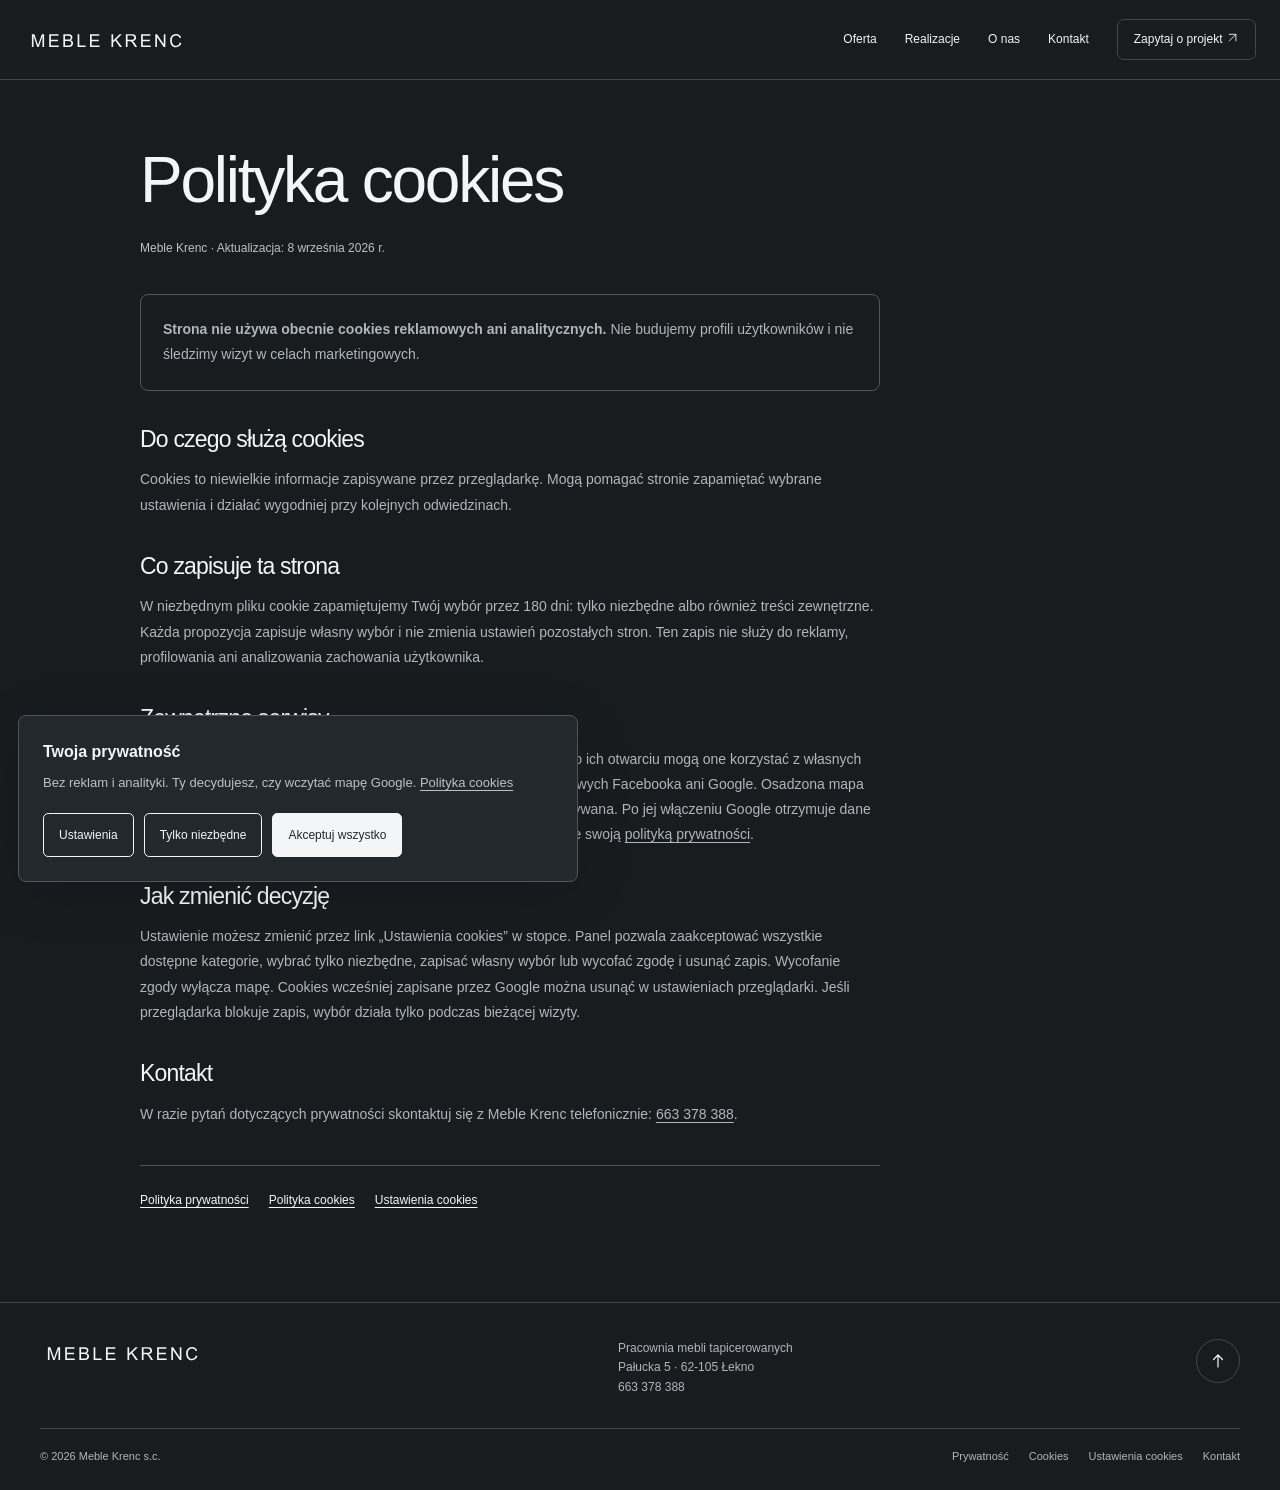
==== commit c3ecfaf4: "Replace glyph icons with SVG and unify manageable consent and policies" ====
--- a/cookies.html
+++ b/cookies.html
@@ -2,12 +2,19 @@
 <html lang="pl">
 <head>
   <meta charset="utf-8" /><meta name="viewport" content="width=device-width, initial-scale=1" /><meta name="theme-color" content="#191c1f" />
-  <title>Cookies — Meble Krenc</title><link rel="icon" href="assets/favicon.svg" type="image/svg+xml" /><link rel="stylesheet" href="style.css?v=20260908-2" /><script defer src="app.js?v=20260908-2"></script>
-</head>
-<body>
+  <title>Cookies — Meble Krenc</title><link rel="icon" href="assets/favicon.svg" type="image/svg+xml" /><link rel="stylesheet" href="style.css?v=20260908-3" /><script defer src="app.js?v=20260908-3"></script>
+<link rel="stylesheet" href="components.css?v=20260908-3"><script defer src="privacy.js?v=20260908-3"></script></head>
+<body data-proposal="editorial">
   <a class="skip" href="#main">Przejdź do treści</a>
-  <header class="header"><a class="brand" href="index.html" aria-label="Meble Krenc — strona główna"><img src="assets/logo.svg?v=20260908-2" alt="MEBLE KRENC" width="220" height="28"></a><button class="menu" type="button" aria-expanded="false" aria-controls="nav"><i></i><i></i><span class="sr-only">Menu</span></button><nav id="nav" class="nav" aria-label="Główna nawigacja"><a href="oferta.html">Oferta</a><a href="realizacje.html">Realizacje</a><a href="o-nas.html">O nas</a><a href="kontakt.html">Kontakt</a><a class="nav-cta" href="kontakt.html">Zapytaj o projekt <b>↗</b></a></nav></header>
-  <main id="main" class="legal section"><p class="section-kicker">Informacje prawne</p><h1>Polityka<br />cookies.</h1><p class="legal-lead">Strona nie używa cookies analitycznych ani marketingowych. Nie prowadzimy analityki ani profilowania.</p><div class="legal-body"><h2>Zapis ustawień</h2><p>Po wybraniu „Zapamiętaj” zapisujemy w localStorage przeglądarki klucz <strong>mk-cookie-preferences</strong>. Przechowuje wyłącznie potwierdzenie przeczytania informacji. Nie jest to plik cookie i nie jest wysyłany na serwer.</p><h2>Twój wybór</h2><p>Możesz zamknąć informację bez zapisywania. Przycisk „Ustawienia prywatności” w stopce pozwala zapamiętać lub usunąć zapis. Zapis pozostaje do jego usunięcia tutaj lub w ustawieniach przeglądarki.</p><h2>Serwisy zewnętrzne</h2><p>Linki do Facebooka i Unifora Interieur otwierają zewnętrzne strony. Obowiązują na nich zasady ich operatorów. Zdjęcia i czcionki na tej stronie nie wymagają połączenia z tymi serwisami.</p><p class="legal-date">Wersja dokumentu: 7 września 2026 r.</p></div></main>
-  <footer class="footer"><div class="footer-top"><a class="brand footer-brand" href="index.html"><img src="assets/logo.svg?v=20260908-2" alt="MEBLE KRENC" width="220" height="28"></a><p>Pracownia mebli tapicerowanych<br />Pałucka 5 · 62-105 Łekno<br /><a href="tel:+48663378388">663 378 388</a></p><a class="footer-arrow" href="#main" aria-label="Wróć na górę">↑</a></div><div class="footer-bottom"><span>© <span data-year></span> Meble Krenc s.c.</span><span><a href="polityka-prywatnosci.html">Prywatność</a><a href="cookies.html">Cookies</a><a href="kontakt.html">Kontakt</a></span></div></footer>
+  <header class="header"><a class="brand" href="index.html" aria-label="Meble Krenc — strona główna"><img src="assets/logo.svg?v=20260908-3" alt="MEBLE KRENC" width="220" height="28"></a><button class="menu" type="button" aria-expanded="false" aria-controls="nav"><i></i><i></i><span class="sr-only">Menu</span></button><nav id="nav" class="nav" aria-label="Główna nawigacja"><a href="oferta.html">Oferta</a><a href="realizacje.html">Realizacje</a><a href="o-nas.html">O nas</a><a href="kontakt.html">Kontakt</a><a class="nav-cta" href="kontakt.html">Zapytaj o projekt <b><svg class="ui-icon" viewBox="0 0 24 24" aria-hidden="true" focusable="false"><path d="M6 18 18 6M6 6h12v12"/></svg></b></a></nav></header>
+  <main id="main" class="mk-legal" tabindex="-1"><h1>Polityka cookies</h1><p class="mk-legal-intro">Meble Krenc · Aktualizacja: 8 września 2026 r.</p><article>
+      <div class="legal-callout"><p><strong>Strona nie używa obecnie cookies reklamowych ani analitycznych.</strong> Nie budujemy profili użytkowników i nie śledzimy wizyt w celach marketingowych.</p></div>
+      <h2>Do czego służą cookies</h2><p>Cookies to niewielkie informacje zapisywane przez przeglądarkę. Mogą pomagać stronie zapamiętać wybrane ustawienia i działać wygodniej przy kolejnych odwiedzinach.</p>
+      <h2>Co zapisuje ta strona</h2><p>W niezbędnym pliku cookie zapamiętujemy Twój wybór przez 180 dni: tylko niezbędne albo również treści zewnętrzne. Każda propozycja zapisuje własny wybór i nie zmienia ustawień pozostałych stron. Ten zapis nie służy do reklamy, profilowania ani analizowania zachowania użytkownika.</p>
+      <h2>Zewnętrzne serwisy</h2><p>Linki do Facebooka i Map Google prowadzą do osobnych serwisów. Po ich otwarciu mogą one korzystać z własnych cookies zgodnie ze swoimi zasadami. Nie osadzamy narzędzi reklamowych Facebooka ani Google. Osadzona mapa Google jest opcjonalna: bez zgody na treści zewnętrzne nie jest wczytywana. Po jej włączeniu Google otrzymuje dane techniczne połączenia i może korzystać z własnych cookies zgodnie ze swoją <a href="https://policies.google.com/privacy" target="_blank" rel="noopener noreferrer">polityką prywatności</a>.</p>
+      <h2>Jak zmienić decyzję</h2><p>Ustawienie możesz zmienić przez link „Ustawienia cookies” w stopce. Panel pozwala zaakceptować wszystkie dostępne kategorie, wybrać tylko niezbędne, zapisać własny wybór lub wycofać zgodę i usunąć zapis. Wycofanie zgody wyłącza mapę. Cookies wcześniej zapisane przez Google można usunąć w ustawieniach przeglądarki. Jeśli przeglądarka blokuje zapis, wybór działa tylko podczas bieżącej wizyty.</p>
+      <h2>Kontakt</h2><p>W razie pytań dotyczących prywatności skontaktuj się z Meble Krenc telefonicznie: <a href="tel:+48663378388">663 378 388</a>.</p>
+    <nav class="mk-policy-nav" aria-label="Dokumenty prywatności"><a href="polityka-prywatnosci.html">Polityka prywatności</a><a href="cookies.html">Polityka cookies</a><a href="ustawienia-cookies.html">Ustawienia cookies</a></nav></article></main>
+  <footer class="footer"><div class="footer-top"><a class="brand footer-brand" href="index.html"><img src="assets/logo.svg?v=20260908-3" alt="MEBLE KRENC" width="220" height="28"></a><p>Pracownia mebli tapicerowanych<br />Pałucka 5 · 62-105 Łekno<br /><a href="tel:+48663378388">663 378 388</a></p><a class="footer-arrow" href="#main" aria-label="Wróć na górę"><svg class="ui-icon" viewBox="0 0 24 24" aria-hidden="true" focusable="false"><path d="M12 20V4m-6 6 6-6 6 6"/></svg></a></div><div class="footer-bottom"><span>© <span data-year></span> Meble Krenc s.c.</span><span><a href="polityka-prywatnosci.html">Prywatność</a><a href="cookies.html">Cookies</a><a href="ustawienia-cookies.html" data-cookie-open>Ustawienia cookies</a><a href="kontakt.html">Kontakt</a></span></div></footer>
 </body>
 </html>
--- a/style.css
+++ b/style.css
@@ -1,7 +1,7 @@
-:root{color-scheme:dark;--ink:#f4f5f6;--muted:#afb6bc;--line:#42484e;--panel:#24292e;--bg:#191c1f;font-family:Arial,Helvetica,sans-serif}*{box-sizing:border-box}html{scroll-behavior:smooth;scroll-padding-top:100px}body{margin:0;background:var(--bg);color:var(--ink);font:15px/1.65 Arial,Helvetica,sans-serif}a{color:inherit;text-decoration:none}button{font:inherit;cursor:pointer}img{display:block;max-width:100%;width:100%}figure{margin:0}h1,h2,h3,p{margin-top:0}h1,h2,h3{font-weight:500;line-height:1.1;letter-spacing:-.035em}h1{font-size:clamp(40px,5.7vw,76px)}h2{font-size:clamp(27px,3.2vw,42px)}h3{font-size:23px}em{font-style:normal}p{color:var(--muted)}a:hover{color:#fff}a:focus-visible,button:focus-visible,input:focus-visible{outline:2px solid #b9ddf5;outline-offset:5px}button{color:inherit}.skip{position:fixed;top:-100px;left:20px;background:white;color:black;padding:12px;z-index:100}.skip:focus{top:12px}.sr-only{position:absolute;width:1px;height:1px;overflow:hidden;clip:rect(0,0,0,0)}[hidden]{display:none!important}.header{position:sticky;top:0;z-index:10;height:80px;display:flex;justify-content:space-between;align-items:center;padding:0 max(24px,calc((100vw - 1240px)/2));background:#191c1ff5;border-bottom:1px solid var(--line)}.brand{display:inline-flex;align-items:center}.brand img{width:220px;height:28px}.brand>span{display:none}.nav{display:flex;align-items:center;gap:28px;font-size:12px}.nav a{padding:10px 0}.nav a[aria-current]{border-bottom:1px solid white}.nav-cta{border:1px solid var(--line);border-radius:7px;padding:10px 16px!important}.menu{display:none}.hero,.section,.page-hero,.cta,.footer{max-width:1320px;margin:auto;padding:64px 40px}.hero{display:grid;grid-template-columns:.9fr 1.1fr;gap:60px;align-items:center;padding-top:48px;padding-bottom:48px}.hero h1{margin:24px 0;font-size:clamp(48px,6.6vw,86px);line-height:.99}.hero h1 span{color:#afb6bc}.eyebrow,.section-kicker,.frame-label,.composition-note{font-size:10px;letter-spacing:.17em;text-transform:uppercase;color:var(--muted)}.lead{max-width:390px;font-size:15px}.actions{display:flex;flex-wrap:wrap;gap:20px;align-items:center;margin-top:28px}.button{display:inline-flex;align-items:center;justify-content:center;gap:24px;min-height:46px;padding:12px 18px;background:#edf0f2;color:#191c1f;border:1px solid #edf0f2;border-radius:7px;font-size:12px;font-weight:600}.button:hover{background:#cbd6df;color:#111}.text-button{font-size:12px;padding:10px 0;border-bottom:1px solid var(--line)}.photo-composition{position:relative;padding-bottom:100px}.frame-label{display:flex;justify-content:space-between;margin-bottom:12px}.hero-image{width:88%;padding:12px;border:1px solid var(--line);border-radius:3px;background:#22272b}.hero-image img{height:285px;object-fit:cover}.hero-image figcaption{display:flex;justify-content:space-between;font-size:10px;color:var(--muted);padding-top:12px;gap:12px}.inset-image{position:absolute;right:0;bottom:0;width:47%;padding:10px;background:#30363b;border:1px solid #596168;border-radius:3px 3px 28px 3px}.inset-image img{height:150px;object-fit:cover;border-radius:0 0 18px 0}.inset-image figcaption{font-size:9px;padding-top:7px}.composition-note{position:absolute;bottom:35px;left:0;font-size:9px}.factbar{display:grid;grid-template-columns:repeat(4,1fr);max-width:1240px;margin:auto;border-block:1px solid var(--line)}.factbar span{padding:18px 20px;font-size:11px;border-right:1px solid var(--line)}.factbar b{margin-right:18px;color:var(--muted);font-weight:400}.section-heading,.gallery-head{display:flex;justify-content:space-between;align-items:end;gap:25px;margin-bottom:28px}.section-heading h2{margin-bottom:0}.project-index{display:grid;grid-template-columns:1.15fr 1fr .85fr;gap:24px;align-items:start}.project-index>a:nth-child(2){margin-top:36px}.project-index>a:nth-child(3){margin-top:72px}.project-photo{padding:10px;border:1px solid var(--line);background:var(--panel);border-radius:4px}.project-photo img{height:220px;object-fit:cover}.project-caption{display:flex;gap:15px;align-items:center;border-bottom:1px solid var(--line);padding:14px 0;font-size:11px}.project-caption h3{font-size:13px;letter-spacing:0;margin:0;flex:1}.service-grid{display:grid;grid-template-columns:repeat(3,1fr);gap:16px}.service-grid article{display:flex;flex-direction:column;padding:26px;background:var(--panel);border:1px solid var(--line);border-radius:5px;scroll-margin-top:100px}.service-grid article>span,.steps b{font-size:10px;color:var(--muted);font-weight:400}.service-grid h3{margin:32px 0 16px}.service-grid p{font-size:13px;max-width:360px}.service-grid a{margin-top:auto;padding-top:20px;border-top:1px solid var(--line);font-size:12px}.cta{display:flex;align-items:center;justify-content:space-between;gap:30px;border-top:1px solid var(--line)}.cta h2{margin-bottom:14px}.cta p{margin-bottom:0}.cta .eyebrow{margin-bottom:15px}.footer{border-top:1px solid var(--line);padding-top:36px;padding-bottom:25px}.footer-top{display:grid;grid-template-columns:1fr 1fr auto;align-items:start;gap:24px;padding-bottom:30px}.footer-top p{font-size:12px;margin:0}.footer-arrow{border:1px solid var(--line);border-radius:50%;width:44px;height:44px;display:grid;place-items:center}.footer-bottom{display:flex;justify-content:space-between;gap:24px;padding-top:18px;border-top:1px solid var(--line);font-size:11px;color:var(--muted)}.footer-bottom > span:last-child{display:flex;gap:20px;flex-wrap:wrap}.page-hero{padding-bottom:36px;border-bottom:1px solid var(--line)}.page-hero h1{max-width:850px;margin:20px 0}.page-hero>p:last-child{max-width:650px;margin-bottom:0}.feature,.two-col,.contact-grid{display:grid;grid-template-columns:1fr 1fr;gap:60px;align-items:start}.feature-image{padding:12px;border:1px solid var(--line);background:var(--panel);max-width:500px}.feature-image img{height:320px;object-fit:cover}.feature-copy p{max-width:470px}.feature-copy .button{margin-top:20px}.steps article{border-top:1px solid var(--line);padding:22px 0}.steps h3{margin:10px 0;font-size:22px}.steps p{margin-bottom:0;font-size:14px}.dark-section>.steps{display:grid;grid-template-columns:repeat(3,1fr);gap:30px}.gallery-grid{display:grid;grid-template-columns:repeat(3,1fr);gap:26px;align-items:start}.gallery-grid>a{display:flex;flex-direction:column;border:1px solid var(--line);padding:10px;background:var(--panel);border-radius:4px}.gallery-grid img{height:230px;object-fit:cover}.gallery-grid span{padding:12px 0 2px;font-size:11px;letter-spacing:.08em}.gallery-grid span:after{content:' / Unifora Interieur ↗';color:var(--muted)}.gallery-grid>a:nth-child(3n+2){margin-top:30px}.contact-list{margin-top:30px}.contact-list>a,.contact-list>div{display:grid;grid-template-columns:1fr auto;padding:20px 0;border-top:1px solid var(--line)}.contact-list small{grid-column:1/-1;color:var(--muted);margin-bottom:8px}.contact-list strong{font-size:25px;font-weight:400;line-height:1.4}.contact-card{padding:36px;border:1px solid var(--line);background:var(--panel);border-radius:5px 5px 45px 5px}.contact-card h3{font-size:36px;margin-top:24px}.legal{max-width:1100px}.legal h1{font-size:clamp(38px,5vw,64px)}.legal-lead{max-width:700px}.legal-body{max-width:760px;border-top:1px solid var(--line);margin-top:40px;padding-top:10px}.legal-body h2{font-size:23px;margin-top:30px;letter-spacing:-.02em}.legal-body a{text-decoration:underline}.legal-date{font-size:12px;margin-top:32px}.cookie-bar{position:fixed;z-index:20;bottom:16px;left:16px;max-width:520px;padding:20px;background:#30373d;border:1px solid #66717b;border-radius:9px;box-shadow:0 12px 45px #0008}.cookie-bar p{font-size:12px;margin:0 0 14px;color:#d7dce1}.cookie-bar a,.cookie-open{text-decoration:underline}.cookie-actions{display:flex;gap:10px;flex-wrap:wrap}.cookie-actions button{padding:10px 14px;min-height:44px;border:1px solid #9aa4ad;border-radius:5px;background:transparent;font-size:12px}.cookie-actions button:last-child{background:#f0f2f4;color:#191c1f}.cookie-open{background:none;border:0;padding:0;color:inherit;font-size:inherit;cursor:pointer}.cookie-settings,.lightbox{position:fixed;inset:0;z-index:40;background:#080b0eea;display:grid;place-items:center;padding:24px}.cookie-dialog{width:min(510px,100%);max-height:90svh;overflow:auto;background:var(--panel);border:1px solid var(--line);border-radius:9px;padding:28px}.cookie-dialog h2{font-size:27px}.cookie-dialog p{font-size:13px}.cookie-row{display:flex;justify-content:space-between;gap:20px;padding:16px 0;border-top:1px solid var(--line);font-size:13px}.cookie-row small{display:block;color:var(--muted)}.cookie-dialog .cookie-actions{margin-top:20px}.lightbox img{width:auto;max-width:min(1100px,92vw);max-height:80svh;object-fit:contain}.lightbox button{position:absolute;right:20px;top:16px;width:48px;height:48px;font-size:28px;border:1px solid var(--line);background:var(--panel);border-radius:50%}.menu-open{overflow:hidden}
+:root{color-scheme:dark;--ink:#f4f5f6;--muted:#afb6bc;--line:#42484e;--panel:#24292e;--bg:#191c1f;font-family:Arial,Helvetica,sans-serif}*{box-sizing:border-box}html{scroll-behavior:smooth;scroll-padding-top:100px}body{margin:0;background:var(--bg);color:var(--ink);font:15px/1.65 Arial,Helvetica,sans-serif}a{color:inherit;text-decoration:none}button{font:inherit;cursor:pointer}img{display:block;max-width:100%;width:100%}figure{margin:0}h1,h2,h3,p{margin-top:0}h1,h2,h3{font-weight:500;line-height:1.1;letter-spacing:-.035em}h1{font-size:clamp(40px,5.7vw,76px)}h2{font-size:clamp(27px,3.2vw,42px)}h3{font-size:23px}em{font-style:normal}p{color:var(--muted)}a:hover{color:#fff}a:focus-visible,button:focus-visible,input:focus-visible{outline:2px solid #b9ddf5;outline-offset:5px}button{color:inherit}.skip{position:fixed;top:-100px;left:20px;background:white;color:black;padding:12px;z-index:100}.skip:focus{top:12px}.sr-only{position:absolute;width:1px;height:1px;overflow:hidden;clip:rect(0,0,0,0)}[hidden]{display:none!important}.header{position:sticky;top:0;z-index:10;height:80px;display:flex;justify-content:space-between;align-items:center;padding:0 max(24px,calc((100vw - 1240px)/2));background:#191c1ff5;border-bottom:1px solid var(--line)}.brand{display:inline-flex;align-items:center}.brand img{width:220px;height:28px}.brand>span{display:none}.nav{display:flex;align-items:center;gap:28px;font-size:12px}.nav a{padding:10px 0}.nav a[aria-current]{border-bottom:1px solid white}.nav-cta{border:1px solid var(--line);border-radius:7px;padding:10px 16px!important}.menu{display:none}.hero,.section,.page-hero,.cta,.footer{max-width:1320px;margin:auto;padding:64px 40px}.hero{display:grid;grid-template-columns:.9fr 1.1fr;gap:60px;align-items:center;padding-top:48px;padding-bottom:48px}.hero h1{margin:24px 0;font-size:clamp(48px,6.6vw,86px);line-height:.99}.hero h1 span{color:#afb6bc}.eyebrow,.section-kicker,.frame-label,.composition-note{font-size:10px;letter-spacing:.17em;text-transform:uppercase;color:var(--muted)}.lead{max-width:390px;font-size:15px}.actions{display:flex;flex-wrap:wrap;gap:20px;align-items:center;margin-top:28px}.button{display:inline-flex;align-items:center;justify-content:center;gap:24px;min-height:46px;padding:12px 18px;background:#edf0f2;color:#191c1f;border:1px solid #edf0f2;border-radius:7px;font-size:12px;font-weight:600}.button:hover{background:#cbd6df;color:#111}.text-button{font-size:12px;padding:10px 0;border-bottom:1px solid var(--line)}.photo-composition{position:relative;padding-bottom:100px}.frame-label{display:flex;justify-content:space-between;margin-bottom:12px}.hero-image{width:88%;padding:12px;border:1px solid var(--line);border-radius:3px;background:#22272b}.hero-image img{height:285px;object-fit:cover}.hero-image figcaption{display:flex;justify-content:space-between;font-size:10px;color:var(--muted);padding-top:12px;gap:12px}.inset-image{position:absolute;right:0;bottom:0;width:47%;padding:10px;background:#30363b;border:1px solid #596168;border-radius:3px 3px 28px 3px}.inset-image img{height:150px;object-fit:cover;border-radius:0 0 18px 0}.inset-image figcaption{font-size:9px;padding-top:7px}.composition-note{position:absolute;bottom:35px;left:0;font-size:9px}.factbar{display:grid;grid-template-columns:repeat(4,1fr);max-width:1240px;margin:auto;border-block:1px solid var(--line)}.factbar span{padding:18px 20px;font-size:11px;border-right:1px solid var(--line)}.factbar b{margin-right:18px;color:var(--muted);font-weight:400}.section-heading,.gallery-head{display:flex;justify-content:space-between;align-items:end;gap:25px;margin-bottom:28px}.section-heading h2{margin-bottom:0}.project-index{display:grid;grid-template-columns:1.15fr 1fr .85fr;gap:24px;align-items:start}.project-index>a:nth-child(2){margin-top:36px}.project-index>a:nth-child(3){margin-top:72px}.project-photo{padding:10px;border:1px solid var(--line);background:var(--panel);border-radius:4px}.project-photo img{height:220px;object-fit:cover}.project-caption{display:flex;gap:15px;align-items:center;border-bottom:1px solid var(--line);padding:14px 0;font-size:11px}.project-caption h3{font-size:13px;letter-spacing:0;margin:0;flex:1}.service-grid{display:grid;grid-template-columns:repeat(3,1fr);gap:16px}.service-grid article{display:flex;flex-direction:column;padding:26px;background:var(--panel);border:1px solid var(--line);border-radius:5px;scroll-margin-top:100px}.service-grid article>span,.steps b{font-size:10px;color:var(--muted);font-weight:400}.service-grid h3{margin:32px 0 16px}.service-grid p{font-size:13px;max-width:360px}.service-grid a{margin-top:auto;padding-top:20px;border-top:1px solid var(--line);font-size:12px}.cta{display:flex;align-items:center;justify-content:space-between;gap:30px;border-top:1px solid var(--line)}.cta h2{margin-bottom:14px}.cta p{margin-bottom:0}.cta .eyebrow{margin-bottom:15px}.footer{border-top:1px solid var(--line);padding-top:36px;padding-bottom:25px}.footer-top{display:grid;grid-template-columns:1fr 1fr auto;align-items:start;gap:24px;padding-bottom:30px}.footer-top p{font-size:12px;margin:0}.footer-arrow{border:1px solid var(--line);border-radius:50%;width:44px;height:44px;display:grid;place-items:center}.footer-bottom{display:flex;justify-content:space-between;gap:24px;padding-top:18px;border-top:1px solid var(--line);font-size:11px;color:var(--muted)}.footer-bottom > span:last-child{display:flex;gap:20px;flex-wrap:wrap}.page-hero{padding-bottom:36px;border-bottom:1px solid var(--line)}.page-hero h1{max-width:850px;margin:20px 0}.page-hero>p:last-child{max-width:650px;margin-bottom:0}.feature,.two-col,.contact-grid{display:grid;grid-template-columns:1fr 1fr;gap:60px;align-items:start}.feature-image{padding:12px;border:1px solid var(--line);background:var(--panel);max-width:500px}.feature-image img{height:320px;object-fit:cover}.feature-copy p{max-width:470px}.feature-copy .button{margin-top:20px}.steps article{border-top:1px solid var(--line);padding:22px 0}.steps h3{margin:10px 0;font-size:22px}.steps p{margin-bottom:0;font-size:14px}.dark-section>.steps{display:grid;grid-template-columns:repeat(3,1fr);gap:30px}.gallery-grid{display:grid;grid-template-columns:repeat(3,1fr);gap:26px;align-items:start}.gallery-grid>a{display:flex;flex-direction:column;border:1px solid var(--line);padding:10px;background:var(--panel);border-radius:4px}.gallery-grid img{height:230px;object-fit:cover}.gallery-grid span{padding:12px 0 2px;font-size:11px;letter-spacing:.08em}.gallery-grid span:after{content:' / Unifora Interieur';color:var(--muted)}.gallery-grid>a:nth-child(3n+2){margin-top:30px}.contact-list{margin-top:30px}.contact-list>a,.contact-list>div{display:grid;grid-template-columns:1fr auto;padding:20px 0;border-top:1px solid var(--line)}.contact-list small{grid-column:1/-1;color:var(--muted);margin-bottom:8px}.contact-list strong{font-size:25px;font-weight:400;line-height:1.4}.contact-card{padding:36px;border:1px solid var(--line);background:var(--panel);border-radius:5px 5px 45px 5px}.contact-card h3{font-size:36px;margin-top:24px}.legal{max-width:1100px}.legal h1{font-size:clamp(38px,5vw,64px)}.legal-lead{max-width:700px}.legal-body{max-width:760px;border-top:1px solid var(--line);margin-top:40px;padding-top:10px}.legal-body h2{font-size:23px;margin-top:30px;letter-spacing:-.02em}.legal-body a{text-decoration:underline}.legal-date{font-size:12px;margin-top:32px}.cookie-bar{position:fixed;z-index:20;bottom:16px;left:16px;max-width:520px;padding:20px;background:#30373d;border:1px solid #66717b;border-radius:9px;box-shadow:0 12px 45px #0008}.cookie-bar p{font-size:12px;margin:0 0 14px;color:#d7dce1}.cookie-bar a,.cookie-open{text-decoration:underline}.cookie-actions{display:flex;gap:10px;flex-wrap:wrap}.cookie-actions button{padding:10px 14px;min-height:44px;border:1px solid #9aa4ad;border-radius:5px;background:transparent;font-size:12px}.cookie-actions button:last-child{background:#f0f2f4;color:#191c1f}.cookie-open{background:none;border:0;padding:0;color:inherit;font-size:inherit;cursor:pointer}.cookie-settings,.lightbox{position:fixed;inset:0;z-index:40;background:#080b0eea;display:grid;place-items:center;padding:24px}.cookie-dialog{width:min(510px,100%);max-height:90svh;overflow:auto;background:var(--panel);border:1px solid var(--line);border-radius:9px;padding:28px}.cookie-dialog h2{font-size:27px}.cookie-dialog p{font-size:13px}.cookie-row{display:flex;justify-content:space-between;gap:20px;padding:16px 0;border-top:1px solid var(--line);font-size:13px}.cookie-row small{display:block;color:var(--muted)}.cookie-dialog .cookie-actions{margin-top:20px}.lightbox img{width:auto;max-width:min(1100px,92vw);max-height:80svh;object-fit:contain}.lightbox button{position:absolute;right:20px;top:16px;width:48px;height:48px;font-size:28px;border:1px solid var(--line);background:var(--panel);border-radius:50%}.menu-open{overflow:hidden}
 @media(min-width:1500px){.hero{padding-top:64px;padding-bottom:64px}}
 @media(max-width:900px){.nav{gap:17px}.nav-cta{display:none}.hero{gap:25px}.hero,.section,.page-hero,.cta,.footer{padding-left:24px;padding-right:24px}.hero-image img{height:240px}.project-index{gap:15px}.project-photo img{height:180px}.service-grid article{padding:20px}.feature,.two-col,.contact-grid{gap:30px}.gallery-grid{grid-template-columns:repeat(2,1fr)}.gallery-grid>a:nth-child(3n+2){margin-top:0}.factbar{margin:0 24px}.factbar span{padding:15px 10px}.factbar b{margin-right:8px}}
-@media(max-width:640px){.header{height:68px;padding:0 20px}.brand img{width:185px}.menu{display:block;width:44px;height:44px;border:1px solid var(--line);border-radius:6px;background:var(--panel)}.menu i{display:block;width:18px;height:1px;background:white;margin:6px auto}.nav{position:fixed;top:68px;left:0;right:0;bottom:0;background:var(--bg);padding:24px;display:none;flex-direction:column;align-items:stretch;gap:0;overflow:auto}.nav.is-open{display:flex}.nav>a{font-size:22px;padding:19px 0;border-bottom:1px solid var(--line)}.nav .nav-cta{display:block;margin-top:24px;font-size:15px}.hero{grid-template-columns:1fr;padding:35px 20px;gap:32px}.hero h1{font-size:58px}.hero h1 br:nth-child(2){display:none}.lead{max-width:340px}.photo-composition{max-width:500px;width:100%;padding-bottom:85px}.hero-image img{height:220px}.inset-image img{height:110px}.composition-note{font-size:8px;bottom:25px}.hero-image figcaption{font-size:8px}.factbar{grid-template-columns:1fr 1fr;margin:0 20px}.factbar span{padding:14px 8px;font-size:10px}.factbar span:nth-child(-n+2){border-bottom:1px solid var(--line)}.section,.page-hero,.cta{padding:40px 20px}.section-heading{align-items:start;flex-direction:column;gap:12px}.project-index{grid-template-columns:1fr;gap:25px}.project-index>a:nth-child(n){margin:0}.project-photo img{height:230px}.service-grid,.feature,.two-col,.contact-grid,.dark-section>.steps{grid-template-columns:1fr;gap:20px}.service-grid h3{margin-top:20px}.feature-image img{height:250px}.gallery-grid{gap:14px}.gallery-grid img{height:145px}.gallery-grid span{font-size:9px;letter-spacing:0}.gallery-grid>a{padding:7px}.gallery-grid span:after{content:' / Unifora ↗'}.cta{align-items:start;flex-direction:column}.footer{padding:30px 20px}.footer-top{grid-template-columns:1fr auto}.footer-top p{grid-column:1;grid-row:2}.footer-arrow{grid-column:2;grid-row:1}.footer-bottom{flex-direction:column;gap:14px}.contact-card{padding:25px}.cookie-bar{right:12px;left:12px;bottom:12px;padding:16px}.cookie-dialog{padding:22px}.legal h1{overflow-wrap:anywhere}.legal-body h2{font-size:21px}}
+@media(max-width:640px){.header{height:68px;padding:0 20px}.brand img{width:185px}.menu{display:block;width:44px;height:44px;border:1px solid var(--line);border-radius:6px;background:var(--panel)}.menu i{display:block;width:18px;height:1px;background:white;margin:6px auto}.nav{position:fixed;top:68px;left:0;right:0;bottom:0;background:var(--bg);padding:24px;display:none;flex-direction:column;align-items:stretch;gap:0;overflow:auto}.nav.is-open{display:flex}.nav>a{font-size:22px;padding:19px 0;border-bottom:1px solid var(--line)}.nav .nav-cta{display:block;margin-top:24px;font-size:15px}.hero{grid-template-columns:1fr;padding:35px 20px;gap:32px}.hero h1{font-size:58px}.hero h1 br:nth-child(2){display:none}.lead{max-width:340px}.photo-composition{max-width:500px;width:100%;padding-bottom:85px}.hero-image img{height:220px}.inset-image img{height:110px}.composition-note{font-size:8px;bottom:25px}.hero-image figcaption{font-size:8px}.factbar{grid-template-columns:1fr 1fr;margin:0 20px}.factbar span{padding:14px 8px;font-size:10px}.factbar span:nth-child(-n+2){border-bottom:1px solid var(--line)}.section,.page-hero,.cta{padding:40px 20px}.section-heading{align-items:start;flex-direction:column;gap:12px}.project-index{grid-template-columns:1fr;gap:25px}.project-index>a:nth-child(n){margin:0}.project-photo img{height:230px}.service-grid,.feature,.two-col,.contact-grid,.dark-section>.steps{grid-template-columns:1fr;gap:20px}.service-grid h3{margin-top:20px}.feature-image img{height:250px}.gallery-grid{gap:14px}.gallery-grid img{height:145px}.gallery-grid span{font-size:9px;letter-spacing:0}.gallery-grid>a{padding:7px}.gallery-grid span:after{content:' / Unifora'}.cta{align-items:start;flex-direction:column}.footer{padding:30px 20px}.footer-top{grid-template-columns:1fr auto}.footer-top p{grid-column:1;grid-row:2}.footer-arrow{grid-column:2;grid-row:1}.footer-bottom{flex-direction:column;gap:14px}.contact-card{padding:25px}.cookie-bar{right:12px;left:12px;bottom:12px;padding:16px}.cookie-dialog{padding:22px}.legal h1{overflow-wrap:anywhere}.legal-body h2{font-size:21px}}
 @media(prefers-reduced-motion:reduce){html{scroll-behavior:auto}*{animation:none!important;transition:none!important}}
 .source-note{font-size:11px;margin:16px 0 0;color:var(--muted)}.source-note a{text-decoration:underline}.category-nav{display:flex;gap:12px;flex-wrap:wrap;margin-top:28px}.category-nav a{border:1px solid var(--line);border-radius:6px;padding:10px 14px;font-size:12px}.category-nav a:hover{background:var(--panel)}
 .lightbox img{max-height:calc(100dvh - 180px)}.lightbox-navigation{position:absolute;bottom:24px;left:50%;transform:translateX(-50%);display:flex;align-items:center;gap:24px}.lightbox-navigation button{position:static;width:44px;height:44px;font-size:20px}.lightbox-navigation p{font-size:13px;min-width:65px;text-align:center;margin:0;color:#fff}
--- a/components.css
+++ b/components.css
@@ -0,0 +1,25 @@
+.ui-icon{display:inline-block;width:1.1em;height:1.1em;flex:none;vertical-align:-.16em;fill:none;stroke:currentColor;stroke-width:1.6;stroke-linecap:round;stroke-linejoin:round;pointer-events:none}
+.lightbox button .ui-icon{width:20px;height:20px}.photo-open .ui-icon,.footer-arrow .ui-icon{width:18px;height:18px}.ui-icon-only{display:inline-grid;place-items:center}
+body{--consent-bg:#fff;--consent-ink:#202321;--consent-muted:#606660;--consent-line:#d9ddd8;--consent-radius:12px}
+body[data-proposal=editorial]{--consent-bg:#22282c;--consent-ink:#f3f5f6;--consent-muted:#bac2c7;--consent-line:#4d565e;--consent-radius:8px}
+body[data-proposal=gallery]{--consent-radius:2px}
+body[data-proposal=boutique]{--consent-bg:#f7f6f2;--consent-radius:18px}
+body.mk-consent-open{overflow:hidden}
+.mk-consent-banner,.mk-consent-dialog{box-sizing:border-box;background:var(--consent-bg);color:var(--consent-ink);border:1px solid var(--consent-line);border-radius:var(--consent-radius);font-family:Arial,Helvetica,sans-serif;line-height:1.55}
+.mk-consent-banner{position:fixed;bottom:18px;left:18px;z-index:35;width:560px;max-width:calc(100vw - 36px);padding:24px;box-shadow:0 12px 55px #0002}
+.mk-consent-banner strong{font-size:16px}.mk-consent-banner p{font-size:13px;color:var(--consent-muted);margin:8px 0 20px}.mk-consent-banner a{text-decoration:underline;text-underline-offset:3px}
+.mk-consent-dialog{padding:28px;width:570px;max-width:calc(100vw - 32px);max-height:calc(100dvh - 32px);overflow:auto;overscroll-behavior:contain;box-shadow:0 24px 100px #0005}
+.mk-consent-dialog:not([open]){display:none}.mk-consent-dialog::backdrop{background:#101518b8;backdrop-filter:blur(5px)}
+.mk-consent-heading{display:flex;justify-content:space-between;align-items:center;gap:20px;font-size:10px;letter-spacing:.12em;text-transform:uppercase;color:var(--consent-muted)}
+.mk-consent-dialog h2{font-family:inherit;font-size:30px;line-height:1.13;letter-spacing:-.035em;font-weight:500;margin:22px 0 14px}.mk-consent-dialog>p{font-size:13px;color:var(--consent-muted);margin:0 0 22px}
+.mk-consent-option{display:flex;justify-content:space-between;align-items:center;gap:24px;padding:20px 0;border-top:1px solid var(--consent-line);cursor:pointer}.mk-consent-option strong{display:block;font-size:14px;font-weight:600}.mk-consent-option small{display:block;font-size:12px;line-height:1.5;color:var(--consent-muted);margin-top:6px;max-width:370px}
+.mk-consent-option input{appearance:none;-webkit-appearance:none;position:relative;flex:0 0 44px;width:44px;height:26px;margin:0;border:1px solid var(--consent-muted);border-radius:30px;background:transparent;cursor:pointer;transition:background .15s}.mk-consent-option input::after{content:'';position:absolute;width:18px;height:18px;left:3px;top:3px;background:var(--consent-muted);border-radius:50%;transition:transform .15s}.mk-consent-option input:checked{background:var(--consent-ink);border-color:var(--consent-ink)}.mk-consent-option input:checked::after{background:var(--consent-bg);transform:translateX(18px)}.mk-consent-option input:disabled{opacity:.5;cursor:not-allowed}
+.mk-consent-actions{display:flex;gap:10px;flex-wrap:wrap}.mk-consent-actions button,.mk-map button,.mk-settings-button{font:500 12px/1.4 Arial,Helvetica,sans-serif;min-height:44px;padding:12px 15px;border:1px solid var(--consent-ink);border-radius:calc(var(--consent-radius) * .65);background:var(--consent-bg);color:var(--consent-ink);cursor:pointer;text-align:center}.mk-consent-actions button[data-consent-save],.mk-consent-actions button[data-consent-accept]{background:var(--consent-ink);color:var(--consent-bg)}.mk-consent-actions button:hover,.mk-map button:hover,.mk-settings-button:hover{filter:brightness(.88)}
+.mk-consent-dialog .mk-icon-button{display:grid;place-items:center;flex:none;width:44px;height:44px;border:1px solid var(--consent-line);border-radius:50%;background:none;color:var(--consent-ink);padding:0;cursor:pointer}.mk-consent-bottom{display:flex;flex-wrap:wrap;gap:14px 20px;border-top:1px solid var(--consent-line);padding-top:20px;margin-top:24px;font-size:11px}.mk-consent-bottom button{width:100%;text-align:left;padding:0;min-height:32px;border:0;background:none;color:inherit;font:inherit;cursor:pointer;text-decoration:underline;text-underline-offset:4px}.mk-consent-bottom a{text-decoration:underline;text-underline-offset:4px}.mk-consent-dialog [data-consent-status]{font-size:12px;min-height:18px;margin:12px 0 20px}
+.mk-consent-dialog :focus-visible,.mk-consent-banner :focus-visible,.mk-map :focus-visible{outline:2px solid var(--consent-ink);outline-offset:4px}
+main.mk-legal{max-width:1080px;margin:0 auto;padding:65px 40px 90px;min-height:65vh}.mk-legal h1{font-size:clamp(34px,5vw,64px);margin:0 0 24px;line-height:1.1;overflow-wrap:anywhere}.mk-legal .mk-legal-intro{font-size:12px;color:var(--consent-muted);margin:0 0 35px}.mk-legal article{max-width:740px;line-height:1.8}.mk-legal h2{font-size:23px;line-height:1.25;margin:34px 0 14px}.mk-legal article p{font-size:14px;margin:0 0 18px}.mk-legal article a{text-decoration:underline;text-underline-offset:3px}.mk-legal .legal-callout{padding:22px;border:1px solid var(--consent-line);border-radius:var(--consent-radius);margin-bottom:30px}.mk-legal .legal-callout p{margin:0}.mk-legal .mk-policy-nav{display:flex;flex-wrap:wrap;gap:20px;margin-top:38px;border-top:1px solid var(--consent-line);padding-top:24px;font-size:12px}
+main>.mk-map-section{max-width:1280px;padding:35px 44px 70px;margin:0 auto}.mk-map-section h2{font-size:30px;margin-bottom:22px}.mk-map{border:1px solid var(--consent-line);border-radius:var(--consent-radius);overflow:hidden;background:var(--consent-bg);color:var(--consent-ink)}.mk-map iframe{display:block;border:0;width:100%;height:360px}.mk-map-placeholder{min-height:270px;display:flex;flex-direction:column;align-items:center;justify-content:center;text-align:center;gap:18px;padding:32px}.mk-map-placeholder p{font-size:13px;max-width:440px;margin:0;color:var(--consent-muted)}.mk-map-placeholder strong{font-size:19px}.mk-map-links{display:flex;justify-content:space-between;flex-wrap:wrap;gap:15px;padding:18px 20px;border-top:1px solid var(--consent-line);font-size:12px}.mk-map-links a{text-decoration:underline}
+@media(max-width:600px){.mk-consent-banner{padding:18px;bottom:12px;left:12px;max-width:calc(100vw - 24px)}.mk-consent-actions{display:grid;grid-template-columns:1fr 1fr;gap:8px}.mk-consent-banner .mk-consent-actions button:first-child{grid-column:1/-1}.mk-consent-dialog{padding:20px}.mk-consent-dialog h2{font-size:28px}.mk-consent-option{gap:15px}.mk-consent-actions button{padding:11px 9px;font-size:11px}.mk-consent-heading{letter-spacing:.05em}.mk-legal .legal-callout{padding:18px}main.mk-legal{padding:40px 20px 55px}main>.mk-map-section{padding:20px 20px 45px}.mk-map-placeholder{padding:25px 20px}.mk-map iframe{height:320px}}
+.mk-consent-dialog .mk-icon-button .ui-icon{width:20px;height:20px}
+@media(prefers-reduced-motion:reduce){.mk-consent-option input,.mk-consent-option input::after{transition:none}}
+@media(forced-colors:active){.mk-consent-option input{appearance:auto;-webkit-appearance:auto}.mk-consent-option input::after{display:none}}
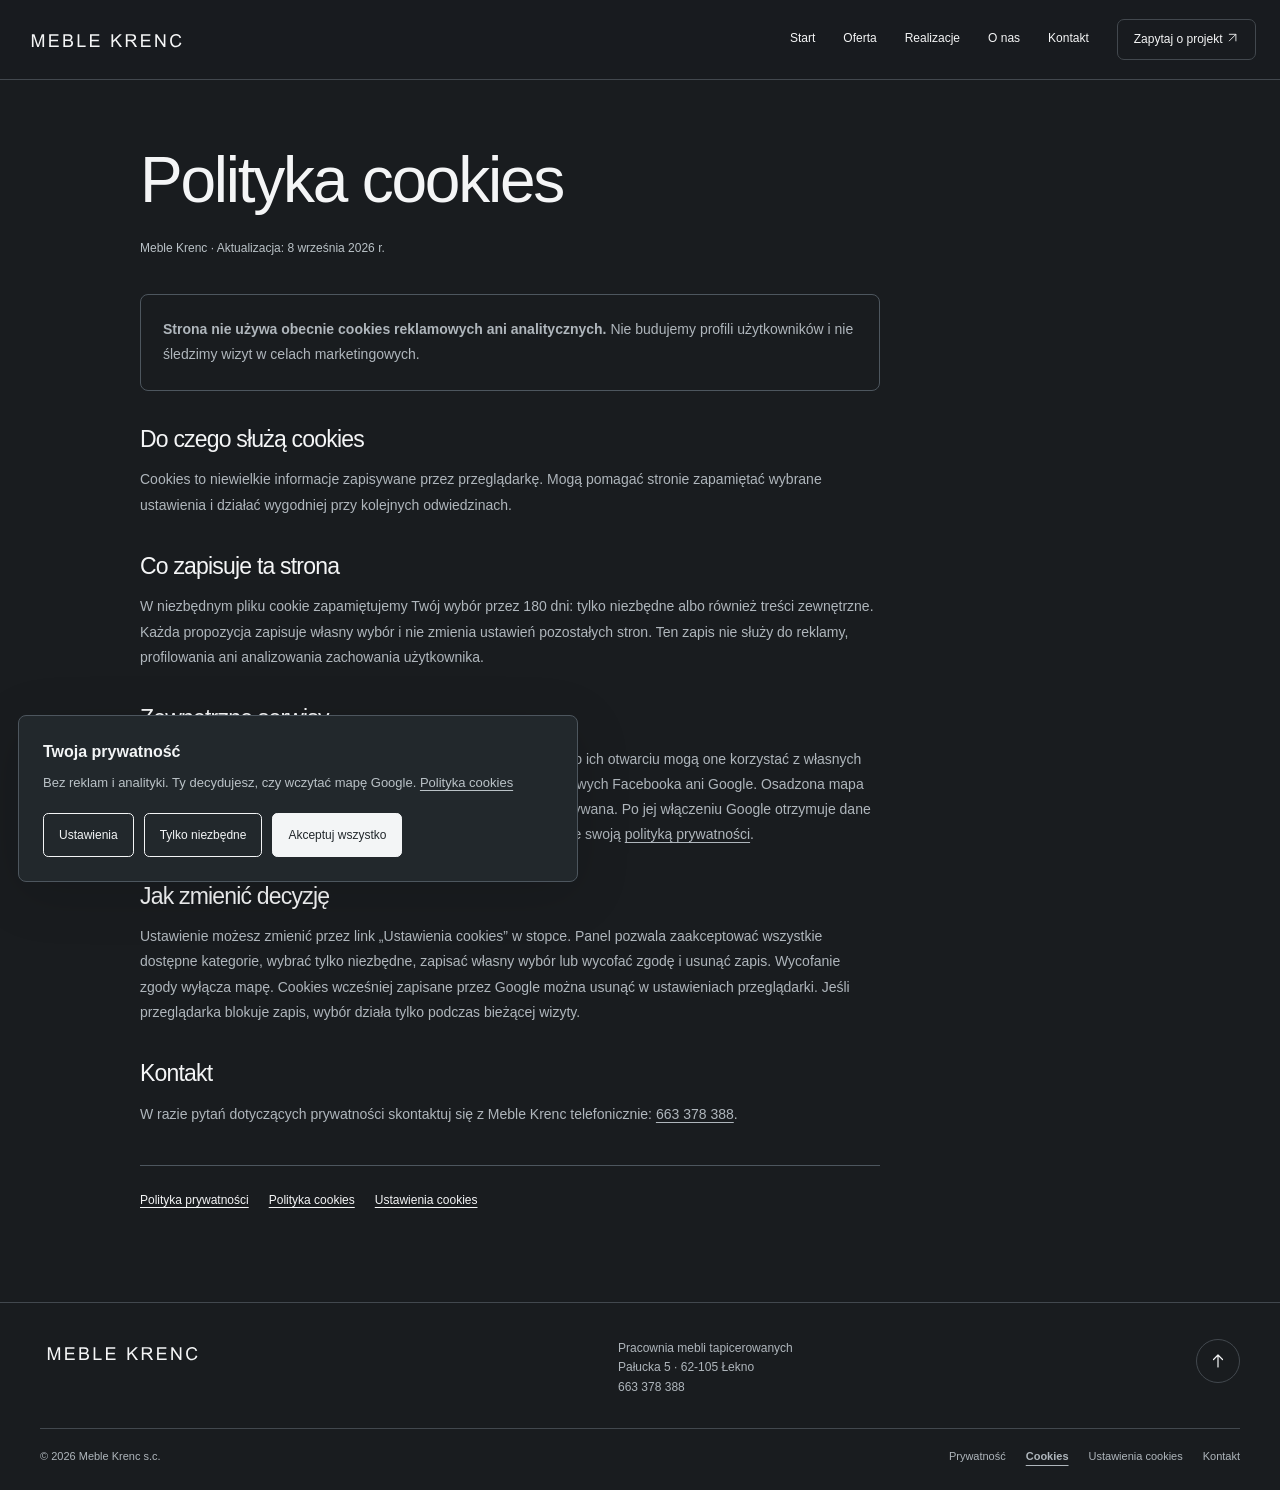
==== commit 1a75fbdc: "Polish navigation active states, mobile menus and practical project guidance" ====
--- a/cookies.html
+++ b/cookies.html
@@ -2,11 +2,11 @@
 <html lang="pl">
 <head>
   <meta charset="utf-8" /><meta name="viewport" content="width=device-width, initial-scale=1" /><meta name="theme-color" content="#191c1f" />
-  <title>Cookies — Meble Krenc</title><link rel="icon" href="assets/favicon.svg" type="image/svg+xml" /><link rel="stylesheet" href="style.css?v=20260908-3" /><script defer src="app.js?v=20260908-3"></script>
-<link rel="stylesheet" href="components.css?v=20260908-3"><script defer src="privacy.js?v=20260908-3"></script></head>
+  <title>Cookies — Meble Krenc</title><link rel="icon" href="assets/favicon.svg" type="image/svg+xml" /><link rel="stylesheet" href="style.css?v=20260908-4" /><script defer src="app.js?v=20260908-4"></script>
+<link rel="stylesheet" href="components.css?v=20260908-4"><script defer src="privacy.js?v=20260908-4"></script><link rel="stylesheet" href="refinements.css?v=20260908-4"><script defer src="navigation.js?v=20260908-4"></script></head>
 <body data-proposal="editorial">
   <a class="skip" href="#main">Przejdź do treści</a>
-  <header class="header"><a class="brand" href="index.html" aria-label="Meble Krenc — strona główna"><img src="assets/logo.svg?v=20260908-3" alt="MEBLE KRENC" width="220" height="28"></a><button class="menu" type="button" aria-expanded="false" aria-controls="nav"><i></i><i></i><span class="sr-only">Menu</span></button><nav id="nav" class="nav" aria-label="Główna nawigacja"><a href="oferta.html">Oferta</a><a href="realizacje.html">Realizacje</a><a href="o-nas.html">O nas</a><a href="kontakt.html">Kontakt</a><a class="nav-cta" href="kontakt.html">Zapytaj o projekt <b><svg class="ui-icon" viewBox="0 0 24 24" aria-hidden="true" focusable="false"><path d="M6 18 18 6M6 6h12v12"/></svg></b></a></nav></header>
+  <header class="header"><a class="brand" href="index.html" aria-label="Meble Krenc — strona główna"><img src="assets/logo.svg?v=20260908-4" alt="MEBLE KRENC" width="220" height="28"></a><button class="menu" type="button" aria-expanded="false" aria-controls="nav"><i></i><i></i><span class="sr-only">Menu</span></button><nav id="nav" class="nav" aria-label="Główna nawigacja"><a href="index.html">Start</a><a href="oferta.html">Oferta</a><a href="realizacje.html">Realizacje</a><a href="o-nas.html">O nas</a><a href="kontakt.html">Kontakt</a><a class="nav-cta" href="kontakt.html">Zapytaj o projekt <b><svg class="ui-icon" viewBox="0 0 24 24" aria-hidden="true" focusable="false"><path d="M6 18 18 6M6 6h12v12"/></svg></b></a></nav></header>
   <main id="main" class="mk-legal" tabindex="-1"><h1>Polityka cookies</h1><p class="mk-legal-intro">Meble Krenc · Aktualizacja: 8 września 2026 r.</p><article>
       <div class="legal-callout"><p><strong>Strona nie używa obecnie cookies reklamowych ani analitycznych.</strong> Nie budujemy profili użytkowników i nie śledzimy wizyt w celach marketingowych.</p></div>
       <h2>Do czego służą cookies</h2><p>Cookies to niewielkie informacje zapisywane przez przeglądarkę. Mogą pomagać stronie zapamiętać wybrane ustawienia i działać wygodniej przy kolejnych odwiedzinach.</p>
@@ -15,6 +15,6 @@
       <h2>Jak zmienić decyzję</h2><p>Ustawienie możesz zmienić przez link „Ustawienia cookies” w stopce. Panel pozwala zaakceptować wszystkie dostępne kategorie, wybrać tylko niezbędne, zapisać własny wybór lub wycofać zgodę i usunąć zapis. Wycofanie zgody wyłącza mapę. Cookies wcześniej zapisane przez Google można usunąć w ustawieniach przeglądarki. Jeśli przeglądarka blokuje zapis, wybór działa tylko podczas bieżącej wizyty.</p>
       <h2>Kontakt</h2><p>W razie pytań dotyczących prywatności skontaktuj się z Meble Krenc telefonicznie: <a href="tel:+48663378388">663 378 388</a>.</p>
     <nav class="mk-policy-nav" aria-label="Dokumenty prywatności"><a href="polityka-prywatnosci.html">Polityka prywatności</a><a href="cookies.html">Polityka cookies</a><a href="ustawienia-cookies.html">Ustawienia cookies</a></nav></article></main>
-  <footer class="footer"><div class="footer-top"><a class="brand footer-brand" href="index.html"><img src="assets/logo.svg?v=20260908-3" alt="MEBLE KRENC" width="220" height="28"></a><p>Pracownia mebli tapicerowanych<br />Pałucka 5 · 62-105 Łekno<br /><a href="tel:+48663378388">663 378 388</a></p><a class="footer-arrow" href="#main" aria-label="Wróć na górę"><svg class="ui-icon" viewBox="0 0 24 24" aria-hidden="true" focusable="false"><path d="M12 20V4m-6 6 6-6 6 6"/></svg></a></div><div class="footer-bottom"><span>© <span data-year></span> Meble Krenc s.c.</span><span><a href="polityka-prywatnosci.html">Prywatność</a><a href="cookies.html">Cookies</a><a href="ustawienia-cookies.html" data-cookie-open>Ustawienia cookies</a><a href="kontakt.html">Kontakt</a></span></div></footer>
+  <footer class="footer"><div class="footer-top"><a class="brand footer-brand" href="index.html"><img src="assets/logo.svg?v=20260908-4" alt="MEBLE KRENC" width="220" height="28"></a><p>Pracownia mebli tapicerowanych<br />Pałucka 5 · 62-105 Łekno<br /><a href="tel:+48663378388">663 378 388</a></p><a class="footer-arrow" href="#main" aria-label="Wróć na górę"><svg class="ui-icon" viewBox="0 0 24 24" aria-hidden="true" focusable="false"><path d="M12 20V4m-6 6 6-6 6 6"/></svg></a></div><div class="footer-bottom"><span>© <span data-year></span> Meble Krenc s.c.</span><span><a href="polityka-prywatnosci.html">Prywatność</a><a href="cookies.html">Cookies</a><a href="ustawienia-cookies.html" data-cookie-open>Ustawienia cookies</a><a href="kontakt.html">Kontakt</a></span></div></footer>
 </body>
 </html>
--- a/refinements.css
+++ b/refinements.css
@@ -0,0 +1,11 @@
+html{scroll-padding-top:calc(var(--navigation-height,100px) + 24px)}main [id]{scroll-margin-top:12px}
+header.site-header,header.header{position:sticky;top:0;z-index:30;width:100%;transition:box-shadow .2s;background:var(--consent-bg)}header.has-scrolled{box-shadow:0 5px 24px #00000010}body[data-proposal=editorial] header.header{background:#191c1ff7}body[data-proposal=boutique] header.site-header{background:#f7f6f2f7}
+header nav a{position:relative;text-underline-offset:6px;transition:color .18s,background .18s}header nav a:not(.nav-cta){border-bottom:2px solid transparent!important}header nav a.is-current:not(.nav-cta){border-bottom-color:currentColor!important;font-weight:600}header nav a:hover{text-decoration:none;background:color-mix(in srgb,currentColor 6%,transparent)}header nav a:focus-visible{outline:2px solid currentColor;outline-offset:5px}footer a[aria-current=page]{text-decoration:underline;text-underline-offset:5px;font-weight:600}
+.menu[aria-expanded=true] svg{transform:rotate(45deg)}.menu svg{transition:transform .2s}.menu-toggle[aria-expanded=true] .menu-icon{transform:rotate(-45deg);border-bottom:0;height:0}.menu-toggle[aria-expanded=true] .menu-icon::after{content:'';display:block;width:18px;border-top:1px solid;transform:rotate(90deg)}body.navigation-open{overflow:hidden}.mk-nav-backdrop{position:fixed;inset:0;z-index:25;background:#10151880;backdrop-filter:blur(3px);border:0;padding:0;border-radius:0;width:100%;height:100%;cursor:default}
+.mk-advice{max-width:1240px;margin:0 auto;padding:55px 40px 70px;border-top:1px solid var(--consent-line)}.mk-advice-heading{display:grid;grid-template-columns:1fr 1.2fr;gap:60px;align-items:start;margin-bottom:32px}.mk-advice h2{font-size:clamp(28px,3vw,42px);line-height:1.13;margin:0}.mk-advice-heading>p{font-size:14px;line-height:1.75;max-width:500px;color:var(--consent-muted);margin:0}.mk-checklist{display:grid;grid-template-columns:repeat(3,1fr);gap:26px;list-style:none;margin:30px 0 0;padding:0}.mk-checklist li{border-top:1px solid var(--consent-line);padding:24px 0}.mk-checklist span{font-size:10px;letter-spacing:.12em;color:var(--consent-muted)}.mk-checklist h3{font-size:20px;margin:16px 0 12px}.mk-checklist p{font-size:13px;line-height:1.7;color:var(--consent-muted);margin:0}.mk-faq{margin-top:30px}.mk-faq details{border-top:1px solid var(--consent-line)}.mk-faq details:last-child{border-bottom:1px solid var(--consent-line)}.mk-faq summary{min-height:60px;cursor:pointer;list-style:none;display:flex;align-items:center;justify-content:space-between;gap:20px;padding:18px 0;font-size:15px}.mk-faq summary::-webkit-details-marker{display:none}.mk-faq summary .ui-icon{width:18px;height:18px;transition:transform .2s}.mk-faq details[open] summary .ui-icon{transform:rotate(45deg)}.mk-faq details p{max-width:720px;color:var(--consent-muted);font-size:14px;line-height:1.8;margin:0;padding:0 0 24px}.mk-advice-link{display:inline-flex;align-items:center;gap:20px;padding:13px 0;border-bottom:1px solid currentColor;margin-top:20px;font-size:12px}.mk-advice-link:hover{text-decoration:none;gap:26px}.mk-advice .eyebrow{margin-bottom:18px}.mk-advice a:focus-visible,.mk-faq summary:focus-visible{outline:2px solid currentColor;outline-offset:5px}
+body[data-proposal=boutique] .mk-checklist li{background:#edf0e8;border:0;border-radius:14px;padding:26px}body[data-proposal=gallery] .mk-advice{max-width:1600px;padding-left:clamp(20px,4.5vw,72px);padding-right:clamp(20px,4.5vw,72px)}.gallery-status{font-size:11px;color:var(--consent-muted);margin-bottom:20px}a,button,summary{-webkit-tap-highlight-color:transparent}
+@media(max-width:700px){.mk-advice{padding:40px 20px!important}.mk-advice-heading{grid-template-columns:1fr;gap:20px}.mk-checklist{grid-template-columns:1fr;gap:0}.mk-checklist li{padding:22px 0}.mk-checklist h3{margin-top:10px}body[data-proposal=boutique] .mk-checklist{gap:12px}.mk-faq summary{font-size:14px}.mk-faq details p{font-size:13px}body[data-proposal=boutique] header nav{position:absolute;top:100%;left:0;right:0;margin:0;padding:12px 20px 22px;background:var(--consent-bg);border-bottom:1px solid var(--consent-line);max-height:calc(100dvh - var(--navigation-height));overflow:auto}body[data-proposal=boutique] header nav a{padding:16px 12px}body[data-proposal=boutique] header nav a.is-current{background:#e8ede3;border-color:transparent!important;border-radius:8px}}
+@media(max-width:680px){body[data-proposal=gallery] header nav{position:absolute;top:100%;left:0;right:0;margin:0;padding:12px 20px 22px;background:#fff;border-bottom:1px solid #ddd;max-height:calc(100dvh - var(--navigation-height));overflow:auto}body[data-proposal=gallery] header nav a{padding:16px 12px}body[data-proposal=gallery] header nav a.is-current{background:#171a18;color:#fff;border-color:transparent!important}}
+@media(max-width:640px){body[data-proposal=editorial] header nav{position:absolute;inset:auto 0 auto 0;top:100%;margin:0;padding:12px 20px 22px;background:#22282c;border-bottom:1px solid #4d565e;max-height:calc(100dvh - var(--navigation-height));overflow:auto}body[data-proposal=editorial] header nav a{padding:16px 12px}body[data-proposal=editorial] header nav a.is-current{background:#35404a;border-color:transparent!important;border-radius:6px}}
+body[data-proposal=editorial] .menu svg{width:22px;height:22px;transform:none}@media(max-width:680px){body[data-proposal=gallery] header nav a{font-size:16px}}@media(max-width:700px){body[data-proposal=boutique] header nav a{font-size:14px}}
+@media(prefers-reduced-motion:reduce){header.site-header,header.header,header nav a,.menu svg,.mk-faq summary .ui-icon{transition:none}}
